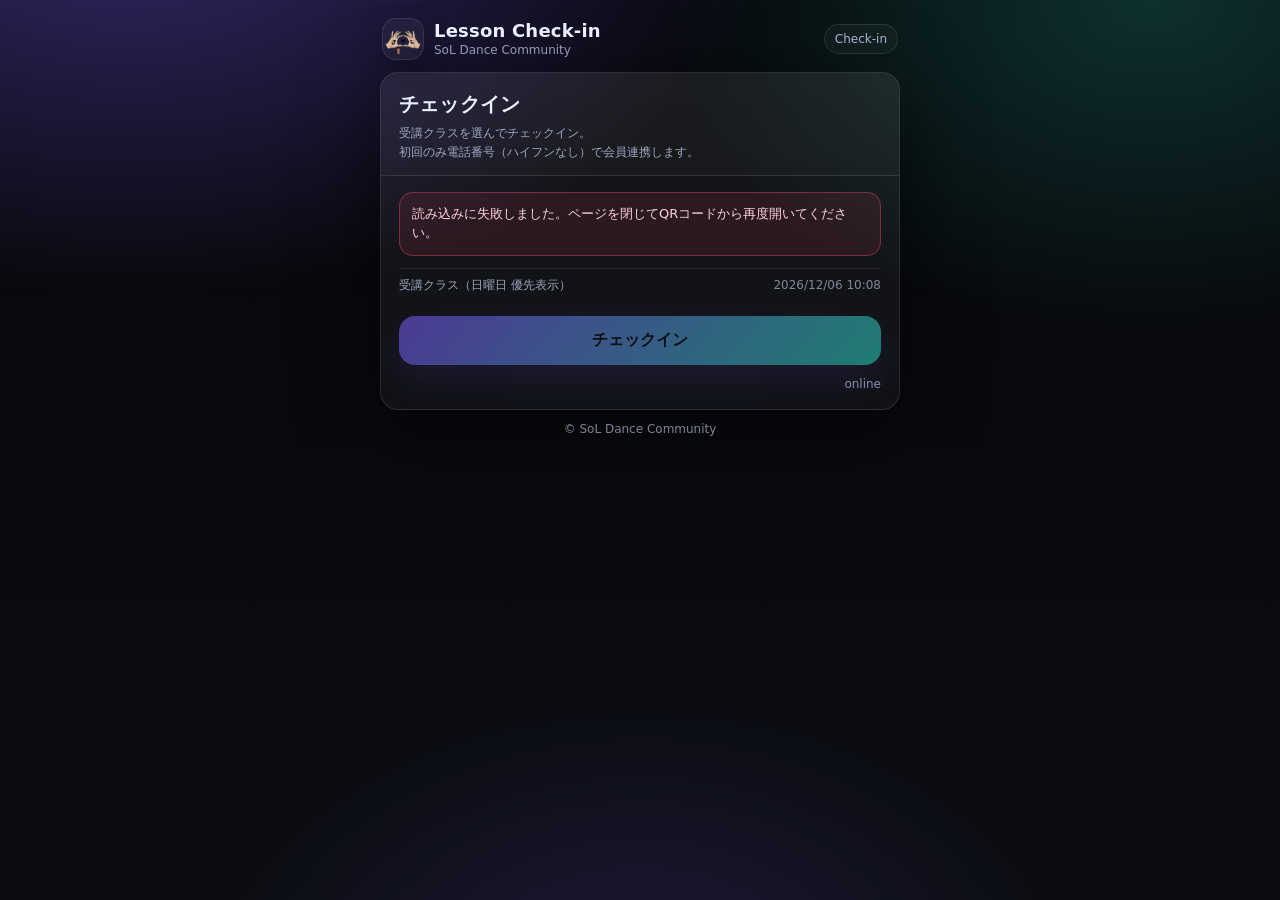
==== index.html @ 34ddc62e "Update index.html" ====
<!DOCTYPE html>
<html lang="ja">
<head>
  <meta charset="utf-8" />
  <meta name="viewport" content="width=device-width,initial-scale=1,viewport-fit=cover" />
  <title>SoL 受講手続き</title>
  <script src="https://static.line-scdn.net/liff/edge/2/sdk.js"></script>

  <style>
    :root{
      --bg0:#06070a; --bg1:#0b0d12;
      --card: rgba(255,255,255,.06); --card2: rgba(255,255,255,.035);
      --line: rgba(255,255,255,.10);
      --text:#eaf0ff; --muted:#a9b4d0;
      --accent:#7c5cff; --accent2:#2dd4bf;
      --danger:#ff4d6d; --ok:#22c55e;
      --radius: 18px; --shadow: 0 24px 80px rgba(0,0,0,.55);
    }
    *{ box-sizing:border-box; }
    body{
      margin:0; min-height:100vh; color:var(--text);
      font-family: system-ui, -apple-system, "Segoe UI", Roboto, "Helvetica Neue", Arial;
      background:
        radial-gradient(1200px 700px at 10% -10%, rgba(124,92,255,.38), transparent 55%),
        radial-gradient(900px 600px at 90% 0%, rgba(45,212,191,.20), transparent 55%),
        radial-gradient(700px 500px at 50% 110%, rgba(124,92,255,.16), transparent 60%),
        linear-gradient(180deg, var(--bg0), var(--bg1));
      padding: calc(14px + env(safe-area-inset-top)) 14px calc(22px + env(safe-area-inset-bottom));
      display:flex; justify-content:center; align-items:flex-start;
    }
    .wrap{ width: min(520px, 100%); }

    .brand{ display:flex; align-items:center; justify-content:space-between; gap:12px; margin: 4px 2px 12px; }
    .brandLeft{ display:flex; align-items:center; gap:10px; min-width:0; }
    .logo{
      width:42px; height:42px; border-radius:14px; overflow:hidden; flex:0 0 auto;
      background: rgba(255,255,255,.04);
      border: 1px solid var(--line);
      box-shadow: 0 12px 28px rgba(0,0,0,.25);
      display:flex; align-items:center; justify-content:center;
    }
    .logo img{ width:100%; height:100%; object-fit:cover; display:block; }
    .brandText{ min-width:0; }
    .brandText .title{ margin:0; font-size:18px; font-weight:900; letter-spacing:.2px; line-height:1.15; white-space:nowrap; overflow:hidden; text-overflow:ellipsis; }
    .brandText .subtitle{ margin:2px 0 0; font-size:12px; color:rgba(169,180,208,.85); white-space:nowrap; overflow:hidden; text-overflow:ellipsis; }
    .pill{ font-size:12px; color:var(--muted); border:1px solid var(--line); padding:7px 10px; border-radius:999px; background: rgba(255,255,255,.03); }

    .card{ background: linear-gradient(180deg, var(--card), var(--card2)); border:1px solid var(--line); border-radius:var(--radius); box-shadow:var(--shadow); overflow:hidden; }
    .cardHeader{ padding:18px 18px 14px; border-bottom:1px solid var(--line); background: rgba(255,255,255,.02); }
    .cardHeader h2{ margin:0 0 6px; font-size:20px; font-weight:900; letter-spacing:.2px; }
    .cardHeader p{ margin:0; font-size:12px; color:rgba(169,180,208,.92); line-height:1.55; }
    .content{ padding:16px 18px 18px; }

    .banner{
      display:none; border: 1px solid var(--line); background: rgba(255,255,255,.03);
      padding: 12px 12px; border-radius: 14px; margin-bottom: 12px;
      font-size: 13px; line-height: 1.45;
    }
    .banner.show{ display:block; }
    .banner.danger{ border-color: rgba(255,77,109,.38); background: rgba(255,77,109,.10); color:#ffd3dc; }
    .banner.info{ border-color: rgba(169,180,208,.26); background: rgba(169,180,208,.08); color: rgba(234,240,255,.92); }

    .hintBanner{
      display:none; margin-bottom:12px; border:1px solid rgba(255,255,255,.14);
      background: rgba(255,255,255,.04); padding:10px 12px; border-radius:14px;
      font-size:12px; color:rgba(169,180,208,.95); line-height:1.5;
    }
    .hintBanner.show{ display:block; }

    label{ display:block; font-size:12px; color:rgba(169,180,208,.95); margin: 10px 2px 6px; }

    .grid{ display:grid; grid-template-columns: 1fr; gap:10px; margin-top:8px; }
    @media (min-width: 420px){ .grid{ grid-template-columns: 1fr 1fr; } }

    /* ★ 対象会員表示 */
    .memberTarget{
      display:flex; align-items:center; flex-wrap:wrap; gap:8px;
      padding:10px 12px;
      border:1px solid rgba(255,255,255,.08);
      border-radius:12px;
      background:rgba(255,255,255,.03);
      margin-bottom:12px;
    }
    .memberTargetLabel{
      font-size:11px; color:var(--muted); white-space:nowrap;
    }
    .memberTargetName{
      font-size:14px; font-weight:700; flex:1; min-width:0;
      white-space:nowrap; overflow:hidden; text-overflow:ellipsis;
    }
    .memberTargetId{
      font-size:10px; color:var(--muted); width:100%; margin-top:-4px;
      padding-left: 4px; letter-spacing:.02em;
    }
    .switchMemberBtn{
      -webkit-appearance:none; appearance:none;
      border:1px solid rgba(255,255,255,.18);
      border-radius:20px;
      background:rgba(255,255,255,.05);
      color:var(--muted);
      font-size:12px; padding:6px 14px;
      cursor:pointer; white-space:nowrap;
      transition: background .2s, color .2s;
    }
    .switchMemberBtn:active{ background:rgba(255,255,255,.12); color:var(--text); }

    .lookupMemberBtn{
      width:100%; margin-top:10px;
      -webkit-appearance:none; appearance:none;
      border:1px solid rgba(124,92,255,.55);
      border-radius:14px;
      background:rgba(124,92,255,.12);
      color:var(--text);
      font-size:14px; font-weight:700;
      padding:12px;
      cursor:pointer;
      transition: background .15s, border-color .15s;
    }
    .lookupMemberBtn:active{ background:rgba(124,92,255,.25); }
    .lookupMemberBtn:disabled{ opacity:.5; cursor:not-allowed; }

    .sectionTag{
      margin-top: 12px;
      padding-top: 8px;
      border-top: 1px solid rgba(255,255,255,.08);
      display:flex;
      align-items:center;
      justify-content:space-between;
      gap: 10px;
    }
    .sectionTag .left{
      font-size: 12px;
      color: rgba(169,180,208,.92);
    }
    .sectionTag .right{
      font-size: 12px;
      color: rgba(169,180,208,.72);
    }

    .classCard{
      border:1px solid var(--line);
      background: rgba(255,255,255,.03);
      border-radius:16px;
      padding:12px;
      display:flex; align-items:center; justify-content:space-between; gap:10px;
      cursor:pointer; user-select:none;
      transition: transform .08s ease, border-color .15s ease, background .15s ease, opacity .15s ease;
      position: relative;
      overflow: hidden;
    }
    .classCard:active{ transform: translateY(1px); }
    .className{ font-size:15px; font-weight:800; letter-spacing:.1px; line-height:1.2; }
    .classMeta{ font-size:12px; color:rgba(169,180,208,.85); margin-top:2px; }

    .rightWrap{
      display:flex;
      align-items:center;
      gap:8px;
      flex:0 0 auto;
      min-width: fit-content;
    }

    .dot{
      width:10px; height:10px; border-radius:999px;
      border:1px solid rgba(255,255,255,.22); background: rgba(255,255,255,.06);
      flex:0 0 auto;
    }

    .classCard.selected{
      border-color: rgba(124,92,255,.55);
      background: linear-gradient(135deg, rgba(124,92,255,.22), rgba(45,212,191,.12));
      box-shadow: 0 12px 30px rgba(124,92,255,.10);
    }
    .classCard.selected .dot{ background: linear-gradient(135deg, var(--accent), var(--accent2)); border-color: rgba(255,255,255,.22); }

    .classCard.today{
      border-color: rgba(45,212,191,.55);
      background: linear-gradient(135deg, rgba(45,212,191,.14), rgba(124,92,255,.12));
      box-shadow: 0 14px 36px rgba(45,212,191,.12);
    }
    .classCard.today::before{
      content:"";
      position:absolute; inset:-1px;
      background: linear-gradient(135deg, rgba(45,212,191,.55), rgba(124,92,255,.55));
      opacity:.22;
      pointer-events:none;
      border-radius:16px;
      mask:
        linear-gradient(#000 0 0) content-box,
        linear-gradient(#000 0 0);
      -webkit-mask:
        linear-gradient(#000 0 0) content-box,
        linear-gradient(#000 0 0);
      padding:1px;
      -webkit-mask-composite: xor;
      mask-composite: exclude;
    }
    .classCard.today .dot{
      background: rgba(45,212,191,.22);
      border-color: rgba(45,212,191,.38);
    }

    .todayBadge{
      font-size:11px;
      font-weight:900;
      padding:5px 8px;
      border-radius:999px;
      color:#0b0d12;
      background: linear-gradient(135deg, var(--accent2), var(--accent));
      box-shadow: 0 10px 24px rgba(124,92,255,.14);
      line-height: 1;
      white-space: nowrap;
    }

    .doneBadge{
      font-size:11px;
      font-weight:900;
      padding:5px 8px;
      border-radius:999px;
      color:#0b0d12;
      background: rgba(34,197,94,.95);
      box-shadow: 0 10px 24px rgba(34,197,94,.16);
      line-height: 1;
      white-space: nowrap;
    }

    .doubleClassBadge{
      font-size:11px;
      font-weight:900;
      padding:5px 8px;
      border-radius:999px;
      color:#fff;
      background: linear-gradient(135deg, #f97316, #ef4444);
      box-shadow: 0 10px 24px rgba(249,115,22,.25);
      line-height: 1;
      white-space: nowrap;
    }

    .classCard.done{
      opacity: .55;
      cursor: not-allowed;
      transform: none !important;
      border-color: rgba(34,197,94,.30);
      background: rgba(255,255,255,.02);
      box-shadow: none;
    }
    .classCard.done::before{ display:none; }
    .classCard.done .dot{
      background: rgba(34,197,94,.20);
      border-color: rgba(34,197,94,.30);
    }

    .field{
      background: rgba(255,255,255,.03);
      border:1px solid var(--line);
      border-radius:14px;
      padding:12px;
      display:flex; align-items:center; gap:10px;
      margin-top:8px;
    }
    .field input{
      width:100%; border:0; outline:none; background:transparent;
      color:var(--text); font-size:16px;
    }
    .field input::placeholder{ color: rgba(169,180,208,.65); }
    .hint{ font-size:12px; color:rgba(169,180,208,.80); margin-top:6px; }

    /* ===== 電話番号入力欄の強化（インライン） ===== */
    .phoneWrap{
      margin-top: 16px !important;
      padding: 14px;
      border: 1.5px solid rgba(124,92,255,.55);
      border-radius: 16px;
      background: linear-gradient(180deg, rgba(124,92,255,.10), rgba(124,92,255,.03));
      box-shadow: 0 10px 32px rgba(124,92,255,.12);
      position: relative;
    }
    .phoneWrap.attention{
      animation: phonePulse 1.6s ease-in-out 0s 3;
    }
    @keyframes phonePulse{
      0%,100%{ box-shadow: 0 10px 32px rgba(124,92,255,.12); border-color: rgba(124,92,255,.55); }
      50%{ box-shadow: 0 14px 44px rgba(124,92,255,.40); border-color: rgba(124,92,255,.95); }
    }
    .phoneWrapHeader{
      display:flex; align-items:center; gap:10px; margin-bottom: 4px;
    }
    .phoneWrapIcon{
      width: 32px; height: 32px; border-radius: 10px;
      background: linear-gradient(135deg, var(--accent), var(--accent2));
      display: flex; align-items: center; justify-content: center;
      flex: 0 0 auto;
      box-shadow: 0 6px 18px rgba(124,92,255,.32);
    }
    .phoneWrapIcon svg{ width: 18px; height: 18px; color: #0b0d12; }
    .phoneWrapLabelGroup{
      display: flex; align-items: center; gap: 8px; flex-wrap: wrap;
      flex: 1; min-width: 0;
    }
    .phoneWrap .phoneWrapLabel{
      margin: 0;
      font-size: 15px;
      font-weight: 800;
      color: var(--text);
      letter-spacing: .2px;
    }
    .phoneWrapBadge{
      font-size: 10px; font-weight: 900;
      padding: 3px 8px; border-radius: 999px;
      background: linear-gradient(135deg, #ff4d6d, #ff7a8a);
      color: #fff;
      letter-spacing: .05em;
      box-shadow: 0 4px 12px rgba(255,77,109,.35);
    }
    .phoneWrap .field{
      background: rgba(255,255,255,.06);
      border: 1.5px solid rgba(124,92,255,.45);
      border-radius: 12px;
      padding: 14px 14px;
      margin-top: 10px;
    }
    .phoneWrap .field:focus-within{
      border-color: var(--accent);
      box-shadow: 0 0 0 4px rgba(124,92,255,.18);
    }
    .phoneWrap .field input{
      font-size: 18px;
      font-weight: 600;
      letter-spacing: .04em;
    }
    .phoneWrap .hint{
      margin-top: 8px;
      font-size: 12px;
      color: rgba(234,240,255,.78);
    }

    /* ===== 電話番号入力モーダル ===== */
    #phoneModal .modalCard{
      max-width: 440px;
      padding: 22px 20px 20px;
    }
    .phoneModalIcon{
      width: 56px; height: 56px;
      margin: 0 auto 14px;
      border-radius: 18px;
      background: linear-gradient(135deg, var(--accent), var(--accent2));
      display: flex; align-items: center; justify-content: center;
      box-shadow: 0 14px 36px rgba(124,92,255,.32);
    }
    .phoneModalIcon svg{ width: 28px; height: 28px; color: #0b0d12; }
    .phoneModalTitle{
      text-align: center;
      font-size: 18px;
      font-weight: 900;
      margin-bottom: 8px;
    }
    .phoneModalText{
      text-align: center;
      font-size: 14px;
      color: rgba(234,240,255,.92);
      line-height: 1.6;
      margin-bottom: 16px;
    }
    .phoneModalField{
      background: rgba(255,255,255,.05);
      border: 2px solid rgba(124,92,255,.55);
      border-radius: 14px;
      padding: 16px 14px;
      margin-bottom: 8px;
      transition: border-color .15s, box-shadow .15s;
    }
    .phoneModalField:focus-within{
      border-color: var(--accent);
      box-shadow: 0 0 0 5px rgba(124,92,255,.20);
    }
    .phoneModalField.error{
      border-color: var(--danger);
      box-shadow: 0 0 0 5px rgba(255,77,109,.22);
      animation: phoneShake .35s ease-in-out;
    }
    @keyframes phoneShake{
      0%,100%{ transform: translateX(0); }
      25%{ transform: translateX(-6px); }
      75%{ transform: translateX(6px); }
    }
    .phoneModalField input{
      width: 100%;
      border: 0; outline: none; background: transparent;
      color: var(--text);
      font-size: 20px;
      font-weight: 700;
      letter-spacing: .06em;
      text-align: center;
    }
    .phoneModalField input::placeholder{
      color: rgba(169,180,208,.5);
      font-weight: 400;
      letter-spacing: .04em;
    }
    .phoneModalHint{
      text-align: center;
      font-size: 12px;
      color: rgba(169,180,208,.85);
      margin-bottom: 16px;
      line-height: 1.5;
    }
    .phoneModalErrorText{
      display: none;
      text-align: center;
      font-size: 12px;
      font-weight: 700;
      color: #ffd3dc;
      margin: -4px 0 12px;
    }
    .phoneModalErrorText.show{ display: block; }
    .phoneModalActions{
      display: grid;
      grid-template-columns: 1fr 1.4fr;
      gap: 10px;
    }
    .phoneModalCancel{
      background: rgba(255,255,255,.06) !important;
      color: var(--text) !important;
      border: 1px solid var(--line) !important;
      font-weight: 700 !important;
    }
    .phoneModalOk{
      /* 既存 .modalBtn のグラデーションを使用 */
    }

    .btn{
      width:100%; margin-top:14px; border:0; border-radius:16px; padding:14px;
      font-size:16px; font-weight:900; color:#0b0d12; cursor:pointer;
      background: linear-gradient(135deg, var(--accent), var(--accent2));
      box-shadow: 0 14px 40px rgba(124,92,255,.22);
      transition: transform .08s ease, opacity .15s ease;
    }
    .btn:active{ transform: translateY(1px); }
    .btn:disabled{ opacity:.55; cursor:not-allowed; }

    .metaRow{ display:flex; gap:10px; align-items:center; justify-content:space-between; margin-top:12px; }
    .mini{ font-size:12px; color:rgba(169,180,208,.78); max-width:70%; white-space:nowrap; overflow:hidden; text-overflow:ellipsis; }

    .miniLoad{
      display:flex; align-items:center; gap:8px;
      font-size:12px; color:rgba(169,180,208,.85);
      margin: 10px 2px 0;
    }
    .miniSpin{
      width:14px; height:14px; border-radius:50%;
      border:2px solid rgba(255,255,255,.18);
      border-top-color: rgba(255,255,255,.8);
      animation: spin .85s linear infinite;
    }
    @keyframes spin{ to{ transform: rotate(360deg); } }

    .successView{ display:none; text-align:center; padding: 18px 18px 20px; }
    .successView.show{ display:block; }
    .check{
      width:58px; height:58px; margin:4px auto 10px; border-radius:18px;
      background: rgba(34,197,94,.14); border:1px solid rgba(34,197,94,.25);
      display:flex; align-items:center; justify-content:center;
      color:#b9ffd4; font-size:30px; font-weight:900;
    }
    .successView h3{ margin:6px 0 6px; font-size:18px; letter-spacing:.2px; font-weight:900; }
    .successView p{ margin:0; color:rgba(169,180,208,.92); font-size:13px; line-height:1.55; }
    .countdown{ margin-top:10px; font-size:12px; color:rgba(169,180,208,.85); }

    .footer{ text-align:center; margin-top:12px; font-size:12px; color:rgba(169,180,208,.72); }

@media (prefers-reduced-motion: reduce){
  *{ animation: none !important; transition: none !important; scroll-behavior: auto !important; }
}

.wrap{
  animation: pageIn .28s ease-out both;
}
@keyframes pageIn{
  from{ opacity:0; transform: translateY(8px); }
  to{ opacity:1; transform: translateY(0); }
}

.classCard{
  will-change: transform;
}
.classCard:active{
  transform: translateY(1px) scale(.995);
}

.classCard.today .todayBadge{
  animation: pulseSoft 1.8s ease-in-out infinite;
  transform-origin: 30% 50%;
}
@keyframes pulseSoft{
  0%,100%{ transform: translateZ(0) scale(1); filter: saturate(1); }
  50%{ transform: translateZ(0) scale(1.04); filter: saturate(1.15); }
}

.classCard.selected{
  animation: selectFade .16s ease-out;
}
@keyframes selectFade{
  from{ opacity:.86; }
  to{ opacity:1; }
}

.banner.show{
  animation: bannerIn .18s ease-out both;
}
@keyframes bannerIn{
  from{ opacity:0; transform: translateY(-6px); }
  to{ opacity:1; transform: translateY(0); }
}

.successView.show .check{
  animation: checkIn .22s ease-out both;
}
@keyframes checkIn{
  from{ opacity:0; transform: scale(.92); }
  to{ opacity:1; transform: scale(1); }
}

/* ===== selected を最優先で見せる（todayより勝たせる） ===== */
.classCard.selected{
  border-color: rgba(124,92,255,.78);
  box-shadow: 0 16px 44px rgba(124,92,255,.18);
  transform: translateY(-1px)scale(1.01);
}
.classCard.selected .dot{
  background: linear-gradient(135deg, var(--accent), var(--accent2)) !important;
  border-color: rgba(255,255,255,.35) !important;
  box-shadow:
    0 0 0 4px rgba(124,92,255,.18),
    0 10px 26px rgba(124,92,255,.22);
}
.classCard.today.selected{
  border-color: rgba(45,212,191,.78);
  box-shadow: 0 18px 50px rgba(45,212,191,.14);
}
.classCard.today.selected .dot{
  box-shadow:
    0 0 0 4px rgba(45,212,191,.16),
    0 10px 26px rgba(45,212,191,.20);
}
.classCard.done.selected{
  transform: none;
  box-shadow: none;
}
.classCard.done.selected .dot{
  background: rgba(34,197,94,.20) !important;
  border-color: rgba(34,197,94,.30) !important;
  box-shadow: none;
}

/* ===== Dev Reset (開発用) ===== */
.devReset{
  margin: 10px auto 0;
  display:block;
  width: 100%;
  max-width: 520px;
  border: 1px solid rgba(255,255,255,.14);
  background: rgba(255,255,255,.03);
  color: rgba(234,240,255,.88);
  padding: 10px 12px;
  border-radius: 14px;
  font-size: 12px;
  font-weight: 800;
  cursor: pointer;
}
.devReset:active{ transform: translateY(1px); }

/* ===== modal (lightweight) ===== */
.modal{
  position: fixed;
  inset: 0;
  display:none;
  align-items:center;
  justify-content:center;
  padding: 18px;
  background: rgba(0,0,0,.55);
  backdrop-filter: blur(6px);
  z-index: 9999;
}
.modal.show{ display:flex; }

.modalCard{
  width: min(520px, 100%);
  border-radius: 18px;
  border:1px solid rgba(255,255,255,.12);
  background: linear-gradient(180deg, rgba(255,255,255,.08), rgba(255,255,255,.04));
  box-shadow: 0 24px 80px rgba(0,0,0,.55);
  padding: 16px;
}
.modalTitle{
  font-size: 16px;
  font-weight: 900;
  margin-bottom: 8px;
}
.modalText{
  font-size: 13px;
  color: rgba(234,240,255,.92);
  line-height: 1.6;
  margin-bottom: 12px;
  white-space: pre-wrap;
}
.modalBtn{
  width: 100%;
  border: 0;
  border-radius: 14px;
  padding: 12px 14px;
  font-size: 15px;
  font-weight: 900;
  color: #0b0d12;
  cursor: pointer;
  background: linear-gradient(135deg, var(--accent), var(--accent2));
}

/* ★ クラス選択確認モーダル */
.classConfirmTitle{
  font-size: 22px;
  font-weight: 900;
  line-height: 1.35;
  text-align: center;
  margin-bottom: 10px;
}
.classConfirmName{
  font-size: 26px;
  font-weight: 900;
  text-align: center;
  line-height: 1.3;
  background: linear-gradient(135deg, var(--accent), var(--accent2));
  -webkit-background-clip: text;
  background-clip: text;
  -webkit-text-fill-color: transparent;
  margin-bottom: 6px;
}
.classConfirmMeta{
  font-size: 13px;
  color: rgba(234,240,255,.82);
  text-align: center;
  min-height: 18px;
  margin-bottom: 2px;
}
.modalBtnNo{
  background: rgba(255,255,255,.10) !important;
  color: #eaf0ff !important;
  border: 1px solid rgba(255,255,255,.20) !important;
}
/* ★ 確認モーダルだけ背景を不透明にして読みやすく（他モーダルには影響なし） */
#classConfirmModal{
  background: rgba(0,0,0,.72);
  backdrop-filter: blur(10px);
  -webkit-backdrop-filter: blur(10px);
}
#classConfirmModal .modalCard{
  background: linear-gradient(180deg, #141821, #0d1016);
  border: 1px solid rgba(255,255,255,.16);
  box-shadow: 0 24px 80px rgba(0,0,0,.7);
}
  
    /* ★★ SoLローディングオーバーレイ */
    .solOverlay{
      position: fixed; inset: 0; z-index: 9999;
      display: flex; flex-direction: column;
      align-items: center; justify-content: center; gap: 20px;
      background: rgba(6,7,10,0.82);
      backdrop-filter: blur(8px); -webkit-backdrop-filter: blur(8px);
      opacity: 0; pointer-events: none;
      transition: opacity 0.2s ease;
    }
    .solOverlay.active{ opacity: 1; pointer-events: all; }
    .solOverlay-logo{
      font-family: system-ui,-apple-system,"Hiragino Sans","Noto Sans JP",sans-serif;
      font-size: 38px; font-weight: 900; letter-spacing: .08em;
      background: linear-gradient(135deg,#a78bfa 0%,#2dd4bf 100%);
      -webkit-background-clip: text; -webkit-text-fill-color: transparent;
      background-clip: text;
    }
    .solOverlay-spinner{ position:relative; width:52px; height:52px; }
    .solOverlay-ring{
      position:absolute; inset:0; border-radius:50%;
      border:3px solid transparent;
      animation: solSpin 1.2s cubic-bezier(0.4,0,0.2,1) infinite;
    }
    .solOverlay-ring:nth-child(1){ border-top-color:#7c5cff; animation-delay:0s; }
    .solOverlay-ring:nth-child(2){ border-right-color:#2dd4bf; animation-delay:-0.4s; inset:6px; }
    .solOverlay-ring:nth-child(3){ border-bottom-color:rgba(124,92,255,0.4); animation-delay:-0.8s; inset:12px; }
    @keyframes solSpin{ to{ transform:rotate(360deg); } }
    .solOverlay-label{
      font-size:13px; color:rgba(255,255,255,0.55); letter-spacing:.1em;
      animation: solPulse 1.6s ease-in-out infinite;
    }
    @keyframes solPulse{ 0%,100%{opacity:0.4} 50%{opacity:1} }
  </style>
</head>

<body>

    <div id="solOverlay" class="solOverlay" aria-live="polite">
      <div class="solOverlay-logo">SoL</div>
      <div class="solOverlay-spinner">
        <div class="solOverlay-ring"></div>
        <div class="solOverlay-ring"></div>
        <div class="solOverlay-ring"></div>
      </div>
      <div class="solOverlay-label">読み込み中</div>
    </div>

  <div class="wrap">
    <div class="brand">
      <div class="brandLeft">
        <div class="logo"><img src="./logo.png" alt="SoL logo" /></div>
        <div class="brandText">
          <p class="title">Lesson Check-in</p>
          <p class="subtitle">SoL Dance Community</p>
        </div>
      </div>
      <div class="pill">Check-in</div>
    </div>

    <div class="card">
      <div class="cardHeader">
        <h2>チェックイン</h2>
        <p>受講クラスを選んでチェックイン。<br>初回のみ電話番号（ハイフンなし）で会員連携します。</p>
      </div>

      <div class="content">
        <div id="externalHint" class="hintBanner">
          外部ブラウザから開かれています。LINEアプリ内で開くとスムーズにチェックインできます。
        </div>

        <div id="banner" class="banner"></div>

        <div id="miniLoading" class="miniLoad" style="display:none;">
          <div class="miniSpin"></div>
          <div id="miniLoadingText">同期中…</div>
        </div>

        <div id="formBox" style="display:none;">

          <!-- ★ 対象会員表示 -->
          <div id="memberTargetRow" class="memberTarget" style="display:none;">
            <div class="memberTargetLabel">対象</div>
            <div id="memberTargetName" class="memberTargetName">—</div>
            <div id="memberTargetId" class="memberTargetId" style="display:none;"></div>
            <button id="switchMemberBtn" class="switchMemberBtn" onclick="switchMember()" style="display:none;">別の会員としてチェックイン</button>
          </div>

          <div class="sectionTag">
            <div class="left" id="todayLabel">受講クラス（タップで選択）</div>
            <div class="right" id="todayJst"></div>
          </div>

          <div id="classGrid" class="grid"></div>

          <div id="phoneWrap" class="phoneWrap" style="display:none; margin-top: 14px;">
            <div class="phoneWrapHeader">
              <div class="phoneWrapIcon" aria-hidden="true">
                <svg viewBox="0 0 24 24" fill="none" stroke="currentColor" stroke-width="2.4" stroke-linecap="round" stroke-linejoin="round">
                  <path d="M22 16.92v3a2 2 0 0 1-2.18 2 19.79 19.79 0 0 1-8.63-3.07 19.5 19.5 0 0 1-6-6 19.79 19.79 0 0 1-3.07-8.67A2 2 0 0 1 4.11 2h3a2 2 0 0 1 2 1.72 12.84 12.84 0 0 0 .7 2.81 2 2 0 0 1-.45 2.11L8.09 9.91a16 16 0 0 0 6 6l1.27-1.27a2 2 0 0 1 2.11-.45 12.84 12.84 0 0 0 2.81.7A2 2 0 0 1 22 16.92z"/>
                </svg>
              </div>
              <div class="phoneWrapLabelGroup">
                <label id="phoneLabel" class="phoneWrapLabel" for="phoneInput">電話番号（ハイフンなし）</label>
                <span class="phoneWrapBadge" id="phoneWrapBadge">初回必須</span>
              </div>
            </div>
            <div class="field">
              <input id="phoneInput" type="tel" inputmode="numeric" placeholder="090xxxxxxxx"
                     autocomplete="off" autocorrect="off" autocapitalize="off" />
            </div>
            <div class="hint">会員登録時の「緊急連絡先」と一致する番号を入力してください。</div>
            <!-- ★ 別会員モード時のみ表示する会員確認ボタン -->
            <button id="lookupMemberBtn" class="lookupMemberBtn" onclick="lookupMember_()" style="display:none;">
              この番号で会員を確認する
            </button>
          </div>

          <button id="checkinBtn" class="btn" onclick="checkin()" disabled>チェックイン</button>

          <div class="metaRow">
            <div class="mini" id="subInfo"></div>
            <div class="mini" id="netInfo"></div>
          </div>
        </div>

        <!-- Unpaid / Pending modal -->
        <div id="payModal" class="modal">
          <div class="modalCard">
            <div class="modalTitle" id="payModalTitle">お支払いの確認</div>
            <div class="modalText" id="payModalText"></div>
            <button class="modalBtn" id="payModalOk">OK</button>
          </div>
        </div>
        <!-- Link confirm/select modal -->
        <div id="linkModal" class="modal">
          <div class="modalCard">
            <div class="modalTitle" id="linkModalTitle">会員確認</div>
            <div class="modalText" id="linkModalText"></div>
        
            <div id="linkModalList" style="display:none; margin-top:10px;"></div>
        
            <div style="display:flex; gap:10px; margin-top:14px;">
              <button class="modalBtn" id="linkModalCancel">戻る</button>
              <button class="modalBtn" id="linkModalOk">OK</button>
            </div>
          </div>
        </div>

        <!-- ★ クラス選択確認モーダル -->
        <div id="classConfirmModal" class="modal">
          <div class="modalCard">
            <div class="classConfirmTitle">このクラスの受講で<br>あってますか？</div>
            <div id="classConfirmName" class="classConfirmName"></div>
            <div id="classConfirmMeta" class="classConfirmMeta"></div>
            <div style="display:flex; gap:10px; margin-top:16px;">
              <button class="modalBtn modalBtnNo" id="classConfirmNo" type="button">いいえ</button>
              <button class="modalBtn" id="classConfirmYes" type="button">はい</button>
            </div>
          </div>
        </div>

        <!-- ★ 電話番号入力モーダル（need_phone・FORCE_PHONE未入力時に開く） -->
        <div id="phoneModal" class="modal" role="dialog" aria-modal="true" aria-labelledby="phoneModalTitle">
          <div class="modalCard">
            <div class="phoneModalIcon" aria-hidden="true">
              <svg viewBox="0 0 24 24" fill="none" stroke="currentColor" stroke-width="2.4" stroke-linecap="round" stroke-linejoin="round">
                <path d="M22 16.92v3a2 2 0 0 1-2.18 2 19.79 19.79 0 0 1-8.63-3.07 19.5 19.5 0 0 1-6-6 19.79 19.79 0 0 1-3.07-8.67A2 2 0 0 1 4.11 2h3a2 2 0 0 1 2 1.72 12.84 12.84 0 0 0 .7 2.81 2 2 0 0 1-.45 2.11L8.09 9.91a16 16 0 0 0 6 6l1.27-1.27a2 2 0 0 1 2.11-.45 12.84 12.84 0 0 0 2.81.7A2 2 0 0 1 22 16.92z"/>
              </svg>
            </div>
            <div class="phoneModalTitle" id="phoneModalTitle">初回登録：電話番号</div>
            <div class="phoneModalText" id="phoneModalText">
              初めてのチェックインです。<br>
              会員登録時の電話番号（ハイフンなし）を入力してください。
            </div>
            <div class="phoneModalField" id="phoneModalField">
              <input id="phoneModalInput" type="tel" inputmode="numeric"
                     placeholder="090xxxxxxxx"
                     autocomplete="off" autocorrect="off" autocapitalize="off" />
            </div>
            <div class="phoneModalErrorText" id="phoneModalErrorText"></div>
            <div class="phoneModalHint">緊急連絡先と同じ番号でないと会員特定できません。</div>
            <div class="phoneModalActions">
              <button class="modalBtn phoneModalCancel" id="phoneModalCancel" type="button">キャンセル</button>
              <button class="modalBtn phoneModalOk" id="phoneModalOk" type="button">この番号で確認する</button>
            </div>
          </div>
        </div>

        <div id="successView" class="successView">
          <div class="check">✓</div>
          <h3>チェックイン完了</h3>
          <p id="successMsg">スタンプを付与します…</p>
          <div class="countdown" id="countdown"></div>
        </div>
      </div>
    </div>

    <div class="footer">
      © SoL Dance Community
      <!-- 開発用：長押しで表示 -->
      <button id="devResetBtn" class="devReset" style="display:none;" type="button">
        今日の「済」をリセット（開発用）
      </button>
    </div>

  </div>

<script>

  function showOverlay(){ var e=document.getElementById('solOverlay'); if(e) e.classList.add('active'); }
  function hideOverlay(){ var e=document.getElementById('solOverlay'); if(e) e.classList.remove('active'); }
 

/**
 * =====================================================
 * DEBUG RESET SWITCH
 * - ?reset=1  : storage全消し → force_phone=1 を付与してリロード
 * - ?force_phone=1 : 電話番号入力UIを強制表示し、未入力送信を禁止
 * =====================================================
 */
(function () {
  try {
    const params = new URLSearchParams(window.location.search);
    if (params.get('reset') === '1') {
      console.warn('[DEBUG] reset=1 detected. Clearing storage and enabling force_phone...');

      try { localStorage.clear(); } catch (e) {}
      try { sessionStorage.clear(); } catch (e) {}

      params.delete('reset');
      params.set('force_phone', '1');

      const cleanUrl =
        window.location.pathname +
        (params.toString() ? '?' + params.toString() : '') +
        window.location.hash;

      setTimeout(() => window.location.replace(cleanUrl), 100);
      return;
    }
  } catch (e) {
    console.error('[DEBUG RESET ERROR]', e);
  }
})();

  /* ====== 設定（必ず差し替え） ====== */
  const LIFF_ID   = "2008938862-AlepUDEH";
  const API_URL   = "https://script.google.com/macros/s/AKfycby5I_79Y4b44ldbpM5tUBHtTF1hIOx9e0q1LMnA7K_bPzZ-VeYuDWkLo1nh4eQ82cNs/exec";
  const API_TOKEN = "sol_checkin_2026_144025036146";
  const STAMP_URL        = "https://liff.line.me/1654883656-XqwKRkd4/?searchId=849rmjko&shopcardProgramId=01HG80PGE6KDYNYF61RB36SHHD&printablePointId=9cN1kUjyRBqOiexb4KelOfpruP63PRucZ7_BistMav0";
  const STAMP_URL_DOUBLE = "https://liff.line.me/1654883656-XqwKRkd4/?searchId=849rmjko&shopcardProgramId=01HG80PGE6KDYNYF61RB36SHHD&printablePointId=MumAot2UNX-01-BC-eTc5xEADlegdTiMD-INoMt-ExU";
  /* =================================== */

  // ★ 追加：force_phone 判定
  const QS = new URLSearchParams(window.location.search);
  const FORCE_PHONE = (QS.get('force_phone') === '1');

  const REDIRECT_DELAY_MS = 2500;
  const JSONP_TIMEOUT_MS  = 22000;  // ★ 16s→22s：GAS最悪処理時間(14s)に対する余裕を確保

  const CLASSES_CACHE_KEY = "sol_classes_cache_v1";
  const CLASSES_CACHE_TTL_MS = 10 * 60 * 1000;

  /* ===== 本日チェックイン済み（端末側） ===== */
  const DONE_CACHE_PREFIX = "sol_checkin_done_"; // + YYYYMMDD

  let LINE_USER_ID = "";
  let LINE_DISPLAY_NAME = "";
  let SELECTED_CLASS = null;
  let TODAY_WD = "";
  let PENDING_ROW_INDEX = 0;
  let PENDING_CONFIRM = false;
  let SWITCH_MEMBER_ID = ""; // ★ 別会員モード：確定したB側member_id
  let MY_MEMBER_ID = "";      // ★ 自分自身のB側member_id（api=meで取得・常時チェックインに使用）

  const $ = (id) => document.getElementById(id);

  function showPayModal(title, text, onOk){
    $("payModalTitle").textContent = title || "お支払いの確認";
    $("payModalText").textContent = text || "";
    $("payModal").classList.add("show");

    const btn = $("payModalOk");
    btn.onclick = () => {
      $("payModal").classList.remove("show");
      if (typeof onOk === "function") onOk();
    };
  }

  function showLinkModal(){ $("linkModal").classList.add("show"); }
  function hideLinkModal(){ $("linkModal").classList.remove("show"); }

  // ====== ★ 電話番号モーダル制御 ======
  // 用途：need_phone を受け取った時、または FORCE_PHONE で未入力チェックインした時に開く
  // 設計：モーダルとインライン入力欄は値を双方向同期。閉じてもインライン欄に値が残るので見落とし防止
  let PHONE_MODAL_AFTER_OK = "checkin"; // "checkin" | "lookup" | "none"

  function showPhoneModal(opts){
    opts = opts || {};
    PHONE_MODAL_AFTER_OK = opts.afterOk || "checkin";

    // タイトル・説明文の差し替え
    if (opts.title) $("phoneModalTitle").textContent = opts.title;
    else $("phoneModalTitle").textContent = "初回登録：電話番号";

    if (opts.text) $("phoneModalText").innerHTML = opts.text;
    else $("phoneModalText").innerHTML = "初めてのチェックインです。<br>会員登録時の電話番号（ハイフンなし）を入力してください。";

    if (opts.okLabel) $("phoneModalOk").textContent = opts.okLabel;
    else $("phoneModalOk").textContent = "この番号で確認する";

    // インライン欄の現在値をモーダルに同期
    $("phoneModalInput").value = $("phoneInput").value || "";
    hidePhoneModalError_();
    $("phoneModalField").classList.remove("error");

    $("phoneModal").classList.add("show");

    // フォーカス（モーダル表示アニメーション後）
    setTimeout(() => {
      try { $("phoneModalInput").focus(); $("phoneModalInput").select && $("phoneModalInput").select(); } catch(_) {}
    }, 180);
  }

  function hidePhoneModal(){
    $("phoneModal").classList.remove("show");
    $("phoneModalField").classList.remove("error");
    hidePhoneModalError_();
  }

  function showPhoneModalError_(msg){
    const el = $("phoneModalErrorText");
    if (el) {
      el.textContent = msg || "電話番号を確認してください。";
      el.classList.add("show");
    }
    $("phoneModalField").classList.add("error");
  }

  function hidePhoneModalError_(){
    const el = $("phoneModalErrorText");
    if (el) el.classList.remove("show");
  }

  // インライン phoneWrap を強調表示（モーダルキャンセル時など）
  function highlightInlinePhoneWrap_(){
    const w = $("phoneWrap");
    if (!w) return;
    w.style.display = "block";
    w.classList.remove("attention");
    // 再アニメ用に1tick置く
    void w.offsetWidth;
    w.classList.add("attention");
    setTimeout(() => {
      try { w.scrollIntoView({ behavior: "smooth", block: "center" }); } catch(_) {}
      try { $("phoneInput").focus(); } catch(_) {}
    }, 80);
  }
  
  function renderCandidateText(c){
    const name = (c && c.member_name) ? c.member_name : "";
    const type = (c && c.member_type) ? ` / ${c.member_type}` : "";
    return `${name}${type}`.trim() || "会員";
  }
  
  function openLinkConfirm(candidate){
    $("linkModalTitle").textContent = "会員確認";
    $("linkModalText").textContent = `この会員で間違いありませんか？\n${renderCandidateText(candidate)}`;
    $("linkModalList").style.display = "none";
    $("linkModalList").innerHTML = "";
  
    PENDING_ROW_INDEX = Number(candidate && candidate.rowIndex ? candidate.rowIndex : 0);
    PENDING_CONFIRM = true;

    // ★ 対象会員表示を確認候補で更新 & member_id を保存（B側フォールバック防止）
    if (candidate) {
      updateTargetDisplay_(
        String(candidate.member_name || "").trim(),
        String(candidate.member_type || "").trim(),
        String(candidate.member_id || "").trim()  // ★ member_id表示
      );
      if (candidate.member_id) {
        const prev = SWITCH_MEMBER_ID;
        SWITCH_MEMBER_ID = String(candidate.member_id).trim();
        // ★ member_id が変わったらdone状態を新しい会員キーで再評価
        if (prev !== SWITCH_MEMBER_ID) reRenderClassesForCurrentMember_();
      }
    }
  
    showLinkModal();
  }
  
  function openLinkSelect(candidates){
    $("linkModalTitle").textContent = "会員選択";
    $("linkModalText").textContent = "該当する会員を選択してください。";
  
    const box = $("linkModalList");
    box.style.display = "block";
    box.innerHTML = "";
  
    (candidates || []).forEach(c => {
      const btn = document.createElement("button");
      btn.className = "btn";
      btn.style.width = "100%";
      btn.style.marginTop = "8px";
      btn.textContent = renderCandidateText(c);
      btn.onclick = () => openLinkConfirm(c);
      box.appendChild(btn);
    });
  
    PENDING_ROW_INDEX = 0;
    PENDING_CONFIRM = false;
  
    showLinkModal();
  }
  
  // モーダルボタン
  $("linkModalCancel").onclick = () => {
    hideLinkModal();
    PENDING_CONFIRM = false;
    // ★ 別会員モードのキャンセル：SWITCH_MEMBER_IDをリセットしてAの状態に戻す
    if (SWITCH_MEMBER_ID) {
      SWITCH_MEMBER_ID = "";
      PENDING_ROW_INDEX = 0;
      reRenderClassesForCurrentMember_();
      $("switchMemberBtn").style.display = "";
      showBanner("会員選択をキャンセルしました。もう一度「別の会員としてチェックイン」から操作してください。", "info");
    }
  };
  $("linkModalOk").onclick = async () => {
    hideLinkModal();
    if (!PENDING_CONFIRM || !PENDING_ROW_INDEX) return;

    // ★ クラスが選択済みならすぐにチェックイン、未選択なら案内だけ（PENDINGは保持）
    if (SELECTED_CLASS && SELECTED_CLASS.id) {
      await checkin(true);
    } else {
      showBanner("会員を確認しました。クラスを選んで「チェックイン」を押してください。", "info");
    }
  };

  // ====== ★ 電話番号モーダル ボタン制御 ======
  $("phoneModalCancel").onclick = () => {
    hidePhoneModal();
    // モーダルキャンセル後はインライン入力欄を強調表示して入力誘導
    highlightInlinePhoneWrap_();
    showBanner("画面下の電話番号入力欄から入力してください。", "info");
  };

  $("phoneModalOk").onclick = async () => {
    const raw = $("phoneModalInput").value;
    const v = normalizePhone(raw);
    if (!v) {
      showPhoneModalError_("電話番号を入力してください（ハイフンなし）。");
      try { $("phoneModalInput").focus(); } catch(_) {}
      return;
    }
    if (v.length < 10 || v.length > 11) {
      showPhoneModalError_("電話番号の桁数を確認してください（10〜11桁）。");
      try { $("phoneModalInput").focus(); } catch(_) {}
      return;
    }

    // インライン入力欄に同期（以降の既存ロジックがそのまま動く）
    $("phoneInput").value = v;
    $("phoneWrap").style.display = "block";
    hidePhoneModal();

    // モーダルOK後の動作分岐
    if (PHONE_MODAL_AFTER_OK === "lookup") {
      // 別会員モード：会員確認API呼び出し
      try { await lookupMember_(); } catch(_) {}
    } else if (PHONE_MODAL_AFTER_OK === "checkin") {
      // 通常チェックインフロー：再度checkin()でnedd_link_confirmへ進める
      if (SELECTED_CLASS && SELECTED_CLASS.id) {
        await checkin();
      } else {
        showBanner("クラスを選択してください。", "info");
      }
    }
    // "none" の場合は何もしない（インライン欄に値だけセット）
  };

  // Enter キーでモーダル送信
  $("phoneModalInput").addEventListener("keydown", (e) => {
    if (e.key === "Enter") {
      e.preventDefault();
      $("phoneModalOk").click();
    }
  });

  // モーダル背景クリックで閉じる（誤タップ防止のためキャンセル相当扱い）
  $("phoneModal").addEventListener("click", (e) => {
    if (e.target && e.target.id === "phoneModal") {
      $("phoneModalCancel").click();
    }
  });

  // 入力中はエラー表示を消す
  $("phoneModalInput").addEventListener("input", () => {
    hidePhoneModalError_();
    $("phoneModalField").classList.remove("error");
  });


  function showBanner(text, type){
    const el = $("banner");
    el.className = "banner show" + (type ? " " + type : "");
    el.textContent = text;
  }
  function hideBanner(){
    const el = $("banner");
    el.className = "banner";
    el.textContent = "";
  }

  function showMiniLoading(text){
    $("miniLoadingText").textContent = text || "同期中…";
    $("miniLoading").style.display = "flex";
  }
  function hideMiniLoading(){
    $("miniLoading").style.display = "none";
  }

  function jsonp(url){
    return new Promise((resolve, reject) => {
      const cb = "cb_" + Math.random().toString(36).slice(2);
      const script = document.createElement("script");
      const timer = setTimeout(() => {
        cleanup();
        reject(new Error("JSONP timeout"));
      }, JSONP_TIMEOUT_MS);

      function cleanup(){
        clearTimeout(timer);
        window[cb] = function(){}; // no-op（タイムアウト後の遅延レスポンスでReferenceErrorが出るのを防ぐ）
        if (script && script.parentNode) script.parentNode.removeChild(script);
      }

      window[cb] = (data) => { cleanup(); resolve(data); };

      const sep = url.includes("?") ? "&" : "?";
      script.src = url + sep + "callback=" + cb;
      script.onerror = () => { cleanup(); reject(new Error("JSONP load error")); };
      document.body.appendChild(script);
    });
  }
    // ==========================================================
    // ★B案：連携コードを発行して、ユーザー本人に送信（webhookで送信用IDと紐付け）
    //  - GAS側に api=issue_link_code が存在する前提
    //  - 成功すると { status:"success", code:"123456", expires_at:"..." } 等が返る想定
    // ==========================================================
    async function issueLinkCodeAndSend_(phone){
      phone = normalizePhone(phone);
      if (!phone) return { ok:false, reason:'no_phone' };
  
      // 連携コードの多重送信を防止（端末単位）
      const key = `sol_linkcode_sent_${phone}`;
      if (localStorage.getItem(key) === "1") {
        return { ok:true, skipped:true, reason:'already_sent' };
      }
  
      // LIFF外（ブラウザ）では sendMessages 不可
      if (!liff.isInClient()) {
        return { ok:false, reason:'not_in_client' };
      }
  
      // ★GAS：連携コード発行（phoneでmember_id解決する前提）
      // 必要なら userId も渡す（GAS側で使える）
      const url =
        `${API_URL}?api=issue_link_code` +
        `&token=${encodeURIComponent(API_TOKEN)}` +
        `&phone=${encodeURIComponent(phone)}` +
        `&userId=${encodeURIComponent(LINE_USER_ID)}`;
  
      const r = await jsonp(url);

      // レスポンス無し
      if (!r) {
        return { ok:false, reason:'issue_failed_no_response' };
      }
      
      // 想定フォーマットでない
      if (r.status !== "success" || !r.code) {
        return { ok:false, reason:'issue_failed_bad_response', raw:r };
      }

  
      const code = String(r.code).trim();
  
      // ★ユーザー本人のトークに送信（これが webhook の source.userId を確定させる）
      try {
        await liff.sendMessages([{ type:"text", text:`SoL連携コード:${code}` }]);
      } catch (e) {
        return { ok:false, reason:'sendMessages_failed', error: String(e && e.message ? e.message : e), code };
      }

  
      // 送れたらフラグON
      localStorage.setItem(key, "1");
      return { ok:true, code, expires_at: r.expires_at || "" };
    }


  function normalizePhone(s){
    return String(s || "").replace(/[^\d]/g, "");
  }

  function setBusy(busy){
    $("checkinBtn").disabled = !!busy;
    const cards = document.querySelectorAll(".classCard");
    cards.forEach(c => c.style.pointerEvents = busy ? "none" : "auto");
  }

  function setSelectedClass(id, name, stampCount){
    SELECTED_CLASS = { id, name, stamp_count: Number(stampCount) || 1 };

    document.querySelectorAll(".classCard").forEach(el => {
      el.classList.toggle("selected", el.dataset.classId === id);
    });

    if (isDoneToday_(id)) {
      $("checkinBtn").disabled = true;
      return;
    }
    $("checkinBtn").disabled = false;
  }

  // ★ クラス選択確認モーダル：カードタップ時に「このクラスの受講であってますか？」を表示
  function confirmClassSelection_(id, name, stampCount){
    const modal = $("classConfirmModal");
    // モーダル要素が無い環境では旧動作にフォールバック（安全装置）
    if (!modal) { setSelectedClass(id, name, stampCount); return; }

    const sc = Number(stampCount) || 1;
    $("classConfirmName").textContent = name;

    const metaParts = [];
    if (sc >= 2) metaParts.push("2クラス分");
    $("classConfirmMeta").textContent = metaParts.join("　/　");

    // cloneNodeでリスナーを毎回剥がしてから付け直す（多重登録防止）
    const yesOld = $("classConfirmYes");
    const noOld  = $("classConfirmNo");
    const yes = yesOld.cloneNode(true);
    const no  = noOld.cloneNode(true);
    yesOld.parentNode.replaceChild(yes, yesOld);
    noOld.parentNode.replaceChild(no, noOld);

    yes.addEventListener("click", () => {
      modal.classList.remove("show");
      setSelectedClass(id, name, sc);
    });
    no.addEventListener("click", () => {
      modal.classList.remove("show");
    });

    modal.classList.add("show");
  }

  // ===== JST helpers =====
  function getJstNow_(){
    const now = new Date();
    const utc = now.getTime() + (now.getTimezoneOffset() * 60000);
    return new Date(utc + 9 * 60 * 60000);
  }
  function getJstWeekdayJa_(){
    const d = getJstNow_();
    const map = ["日","月","火","水","木","金","土"];
    return map[d.getDay()];
  }
  function formatJstYmdHm_(){
    const d = getJstNow_();
    const pad = (n) => String(n).padStart(2, "0");
    return `${d.getFullYear()}/${pad(d.getMonth()+1)}/${pad(d.getDate())} ${pad(d.getHours())}:${pad(d.getMinutes())}`;
  }
  function formatJstYmdCompact_(){
    const d = getJstNow_();
    const pad = (n) => String(n).padStart(2, "0");
    return `${d.getFullYear()}${pad(d.getMonth()+1)}${pad(d.getDate())}`;
  }
  function normalizeWeekdayCell_(w){
    w = String(w || "").trim();
    w = w.replace(/曜日|曜/g, "");
    return w;
  }

  // ===== done cache =====
  // ★ 会員ごとにキーを分ける（同一LINEで別会員のチェックイン済み状態が混ざらないよう）
  function currentCheckinMemberKey_() {
    return SWITCH_MEMBER_ID || LINE_USER_ID;
  }
  function doneKeyToday_(){
    const mk = currentCheckinMemberKey_();
    return DONE_CACHE_PREFIX + formatJstYmdCompact_() + (mk ? "_" + mk : "");
  }
  function loadDoneToday_(){
    try{
      const raw = localStorage.getItem(doneKeyToday_());
      const arr = raw ? JSON.parse(raw) : [];
      return Array.isArray(arr) ? arr.map(String) : [];
    }catch(e){
      return [];
    }
  }
  function saveDoneToday_(arr){
    try{
      const unique = Array.from(new Set((arr || []).map(String)));
      localStorage.setItem(doneKeyToday_(), JSON.stringify(unique));
    }catch(e){}
  }
  function markDoneToday_(classId){
    const arr = loadDoneToday_();
    arr.push(String(classId));
    saveDoneToday_(arr);
  }
  function isDoneToday_(classId){
    const arr = loadDoneToday_();
    return arr.includes(String(classId));
  }

  // ===== Dev Reset =====
  function clearDoneToday_(){
    try{ localStorage.removeItem(doneKeyToday_()); }catch(e){}
  }
  function wireDevReset_(){
    const btn = $("devResetBtn");
    if (!btn) return;

    let pressTimer = null;
    const showBtn = () => { btn.style.display = "block"; };

    const startPress = () => {
      if (pressTimer) clearTimeout(pressTimer);
      pressTimer = setTimeout(showBtn, 700);
    };
    const endPress = () => {
      if (pressTimer) clearTimeout(pressTimer);
      pressTimer = null;
    };

    const footer = document.querySelector(".footer");
    if (footer){
      footer.addEventListener("touchstart", startPress, { passive:true });
      footer.addEventListener("touchend", endPress);
      footer.addEventListener("touchcancel", endPress);

      footer.addEventListener("mousedown", startPress);
      footer.addEventListener("mouseup", endPress);
      footer.addEventListener("mouseleave", endPress);
    }

    btn.addEventListener("click", () => {
      if (!confirm("今日の「済」をリセットします。よろしいですか？")) return;

      clearDoneToday_();
      SELECTED_CLASS = null;
      $("checkinBtn").disabled = true;

      const cached = loadClassesCache() || [];
      const sorted = sortClassesByToday_(cached);
      renderClasses(sorted, "タップして選択");

      showBanner("今日の「済」をリセットしました（開発用）。", "info");
    });
  }

  // ===== class list cache =====
  function saveClassesCache(classes){
    try{
      localStorage.setItem(CLASSES_CACHE_KEY, JSON.stringify({
        ts: Date.now(),
        classes: classes || []
      }));
    }catch(e){}
  }
  function loadClassesCache(){
    try{
      const raw = localStorage.getItem(CLASSES_CACHE_KEY);
      if(!raw) return null;
      const obj = JSON.parse(raw);
      if(!obj || !obj.ts || !Array.isArray(obj.classes)) return null;
      if(Date.now() - obj.ts > CLASSES_CACHE_TTL_MS) return null;
      return obj.classes;
    }catch(e){
      return null;
    }
  }

  function sortClassesByToday_(classes){
    const today = TODAY_WD || getJstWeekdayJa_();
    const wdOrder = { "月":0, "火":1, "水":2, "木":3, "金":4, "土":5, "日":6 };

    const orderKey = (c) => {
      const wd = normalizeWeekdayCell_(c.weekday);
      const isToday = (wd && wd === today) ? 0 : 1;
      const dayRank = (wd in wdOrder) ? wdOrder[wd] : 999;
      return { isToday, dayRank, wd };
    };

    return (classes || [])
      .map((c, i) => ({...c, __i:i}))
      .sort((a, b) => {
        const ka = orderKey(a);
        const kb = orderKey(b);

        if (ka.isToday !== kb.isToday) return ka.isToday - kb.isToday;
        if (ka.dayRank !== kb.dayRank) return ka.dayRank - kb.dayRank;

        const an = String(a.name || "");
        const bn = String(b.name || "");
        if (an && bn) {
          const cmp = an.localeCompare(bn, "ja");
          if (cmp !== 0) return cmp;
        } else if (an && !bn) return -1;
        else if (!an && bn) return 1;

        return a.__i - b.__i;
      })
      .map(({__i, ...c}) => c);
  }

  function countTodayClasses_(classes){
    const today = TODAY_WD || getJstWeekdayJa_();
    return (classes || []).filter(c => normalizeWeekdayCell_(c.weekday) === today).length;
  }

  function renderClasses(classes, metaLabel){
    const grid = $("classGrid");
    grid.innerHTML = "";

    if (!classes || classes.length === 0){
      showBanner("現在選択できるクラスがありません。", "danger");
      return;
    }

    const doneSet = new Set(loadDoneToday_());

    classes.forEach(c => {
      const wd = normalizeWeekdayCell_(c.weekday);
      const isToday = wd && (wd === TODAY_WD);
      const isDone = doneSet.has(String(c.id));

      const card = document.createElement("div");
      card.className = "classCard"
        + (isToday ? " today" : "")
        + (isDone ? " done" : "");
      card.dataset.classId = String(c.id);

      const left = document.createElement("div");
      const name = document.createElement("div");
      name.className = "className";
      name.textContent = c.name;

      const meta = document.createElement("div");
      meta.className = "classMeta";
      if (wd) {
        if (isDone) meta.textContent = `${wd}｜チェックイン済み`;
        else if (isToday) meta.textContent = `${wd}｜今日`;
        else meta.textContent = `${wd}｜${metaLabel || "タップして選択"}`;
      } else {
        meta.textContent = metaLabel || "タップして選択";
      }

      left.appendChild(name);
      left.appendChild(meta);

      const right = document.createElement("div");
      right.className = "rightWrap";

      if (isDone) {
        const badge = document.createElement("div");
        badge.className = "doneBadge";
        badge.textContent = "済";
        right.appendChild(badge);
      } else if (isToday) {
        const badge = document.createElement("div");
        badge.className = "todayBadge";
        badge.textContent = "今日";
        right.appendChild(badge);
      }

      // ★ stamp_count >= 2 なら「2クラス」バッジを表示
      if (Number(c.stamp_count) >= 2) {
        const badge2 = document.createElement("div");
        badge2.className = "doubleClassBadge";
        badge2.textContent = "2クラス";
        right.insertBefore(badge2, right.firstChild);
      }

      const dot = document.createElement("div");
      dot.className = "dot";
      right.appendChild(dot);

      card.appendChild(left);
      card.appendChild(right);

      if (!isDone) {
        card.addEventListener("click", () => {
          hideBanner();
          confirmClassSelection_(String(c.id), String(c.name), c.stamp_count);
        });
      } else {
        card.style.pointerEvents = "none";
      }

      grid.appendChild(card);
    });
  }

  function showSuccess(message){
    $("formBox").style.display = "none";
    hideMiniLoading();
    $("successView").classList.add("show");
    $("successMsg").textContent = message || "スタンプを付与します…";
  }

  function openStamp(){
    const url = (SELECTED_CLASS && Number(SELECTED_CLASS.stamp_count) >= 2)
      ? STAMP_URL_DOUBLE
      : STAMP_URL;
    try {
      liff.openWindow({ url: url, external: false });
    } catch(e) {
      window.location.href = url;
    }
  }

  function startCountdown(ms){
    const el = $("countdown");
    if (!el) return;

    const start = Date.now();
    const tick = () => {
      const remain = Math.max(0, ms - (Date.now() - start));
      const sec = Math.ceil(remain / 1000);
      el.textContent = sec > 0 ? `${sec}秒後にスタンプ付与へ` : "移動します…";
      if (remain > 0) requestAnimationFrame(tick);
    };
    tick();
  }

  function applyTodayHeader_(){
    TODAY_WD = getJstWeekdayJa_();
    $("todayLabel").textContent = `受講クラス（${TODAY_WD}曜日 優先表示）`;
    $("todayJst").textContent = formatJstYmdHm_();
  }

  // ★ 会員切り替え後にクラス一覧を再描画（done状態を新しい会員のキーで再評価）
  function reRenderClassesForCurrentMember_() {
    const cached = loadClassesCache();
    if (!cached || !cached.length) return;
    const sorted = sortClassesByToday_(cached);
    renderClasses(sorted, "タップして選択");
    // 選択状態・チェックインボタンもリセット
    SELECTED_CLASS = null;
    $("checkinBtn").disabled = true;
  }

  // ★ 対象会員表示ヘルパー
  function updateTargetDisplay_(name, type, memberId) {
    const displayText = name
      ? (name + (type ? ` / ${type}` : ""))
      : "（名前未設定）";
    $("memberTargetName").textContent = displayText;
    $("memberTargetRow").style.display = "flex";
    $("switchMemberBtn").style.display = "";
    // ★ member_id をデバッグ表示
    const idEl = $("memberTargetId");
    if (idEl) {
      if (memberId) {
        idEl.textContent = "member_id: " + memberId;
        idEl.style.display = "";
      } else {
        idEl.textContent = "";
        idEl.style.display = "none";
      }
    }
  }

  // ★ 別の会員としてチェックイン
  function switchMember() {
    // ★ 前の別会員確定状態をリセット
    SWITCH_MEMBER_ID = "";
    PENDING_CONFIRM = false;
    PENDING_ROW_INDEX = 0;
    // ★ Aのdone状態（LINE_USER_IDキー）で再描画してクラス一覧を元に戻す
    reRenderClassesForCurrentMember_();
    $("phoneLabel").textContent = "別の会員の電話番号（ハイフンなし）";
    $("phoneWrap").style.display = "block";
    $("lookupMemberBtn").style.display = "block";
    $("phoneInput").value = "";
    $("phoneInput").focus();
    $("switchMemberBtn").style.display = "none";
    showBanner("別の会員の電話番号（ハイフンなし）を入力して「会員を確認する」を押してください。", "info");
  }

  // ★ 別会員モード：電話番号から会員を検索して確認モーダルを表示
  let LOOKUP_IN_FLIGHT = false;
  async function lookupMember_() {
    if (LOOKUP_IN_FLIGHT) return;

    const phone = normalizePhone($("phoneInput").value);
    if (!phone) {
      showBanner("電話番号を入力してください（ハイフンなし）。", "danger");
      return;
    }

    LOOKUP_IN_FLIGHT = true;
    const btn = $("lookupMemberBtn");
    btn.disabled = true;
    btn.textContent = "照会中…";
    hideBanner();
    showOverlay();

    try {
      const url =
        `${API_URL}?api=resolve_member`
        + `&token=${encodeURIComponent(API_TOKEN)}`
        + `&userId=${encodeURIComponent(LINE_USER_ID)}`
        + `&phone=${encodeURIComponent(phone)}`
        + `&readonly=1`; // ★ 書き込みなしで検索のみ（別会員のLINE IDを汚染しない）

      const r = await jsonp(url);

      if (r && r.status === "need_member_select") {
        openLinkSelect(r.candidates || []);
        showBanner("該当する会員を選択してください。", "info");
        return;
      }

      if (r && r.status === "need_link_confirm") {
        openLinkConfirm(r.candidate);
        return;
      }

      if (r && r.status === "success") {
        // 既に紐付け済み → 対象を更新してそのままチェックインへ
        const name = String(r.member_name || "").trim();
        const type = String(r.member_type || "").trim();
        if (name) updateTargetDisplay_(name, type, String(r.member_id || "").trim()); // ★ member_id表示
        // ★ member_id を保存（GASのLINEユーザーIDフォールバックで別会員が返るのを防ぐ）
        if (r.member_id) {
          SWITCH_MEMBER_ID = String(r.member_id).trim();
        } else {
          showBanner("会員IDが取得できませんでした。スタッフにお声がけください。", "danger");
          return;
        }
        // ★ done状態を新しい会員のキーで再評価してクラス一覧を再描画
        reRenderClassesForCurrentMember_();
        showBanner("会員を確認しました。クラスを選んで「チェックイン」を押してください。", "info");
        $("lookupMemberBtn").style.display = "none";
        return;
      }

      showBanner("会員が見つかりませんでした。電話番号を確認してください。", "danger");

    } catch (err) {
      showBanner("通信に失敗しました。電波の良い場所で再度お試しください。", "danger");
    } finally {
      LOOKUP_IN_FLIGHT = false;
      btn.disabled = false;
      btn.textContent = "この番号で会員を確認する";
      hideOverlay();
    }
  }

  async function init(){
    showOverlay();
    hideBanner();
    applyTodayHeader_();
    wireDevReset_();

    $("netInfo").textContent = navigator.onLine ? "online" : "offline";

    const cached = loadClassesCache();
    if (cached && cached.length){
      $("formBox").style.display = "block";
      const sortedCached = sortClassesByToday_(cached);
      renderClasses(sortedCached, "前回の一覧（同期中）");
      showMiniLoading("最新のクラス一覧を同期中…");

      const todayCountCached = countTodayClasses_(cached);
      if (todayCountCached === 0) {
        showBanner("本日のクラスはありません。次回のクラスから選択できます。", "info");
        $("todayLabel").textContent = `受講クラス（本日のクラスはありません）`;
      }
    }else{
      $("formBox").style.display = "block";
      showMiniLoading("起動中…");
    }

    await liff.init({ liffId: LIFF_ID });

    if (!liff.isInClient()) $("externalHint").classList.add("show");

    if (!liff.isLoggedIn()) {
      hideOverlay();
      liff.login();
      return;
    }

    const profilePromise = liff.getProfile();
    const classesPromise = jsonp(`${API_URL}?api=classes&token=${encodeURIComponent(API_TOKEN)}`);

    const profile = await profilePromise;
    LINE_USER_ID = profile.userId;
    LINE_DISPLAY_NAME = profile.displayName || "";
    $("subInfo").textContent = LINE_DISPLAY_NAME ? `@${LINE_DISPLAY_NAME}` : "";

    // ★ 並列：api=me で既存の会員リンク取得（対象表示用）
    const mePromise = jsonp(`${API_URL}?api=me&userId=${encodeURIComponent(LINE_USER_ID)}&token=${encodeURIComponent(API_TOKEN)}`);

    const clsRes = await classesPromise;
    if (!clsRes || clsRes.status !== "success") {
      throw new Error(clsRes && clsRes.message ? clsRes.message : "classes load failed");
    }

    const classes = clsRes.classes || [];
    const sorted = sortClassesByToday_(classes);
    renderClasses(sorted, "タップして選択");
    saveClassesCache(classes);

    const todayCount = countTodayClasses_(classes);
    if (todayCount === 0) {
      showBanner("本日のクラスはありません。次回のクラスから選択できます。", "info");
      $("todayLabel").textContent = `受講クラス（本日のクラスはありません）`;
    }

    // ★ 追加：force_phone の時は phone入力UIを強制表示
    if (FORCE_PHONE) {
      $("phoneWrap").style.display = "block";
      $("phoneInput").value = "";
      showBanner("開発モード（force_phone=1）：電話番号を入力してチェックインしてください。", "info");
    }

    // ★ 対象会員表示（api=me の結果を受け取る）
    try {
      const meRes = await mePromise;
      if (meRes && meRes.status === "success" && meRes.linked && meRes.member) {
        const myMid = String(meRes.member.member_id || "").trim();
        updateTargetDisplay_(
          String(meRes.member.member_name || "").trim(),
          String(meRes.member.member_type || "").trim(),
          myMid  // ★ member_id表示
        );
        // ★ B側 member_id を保存（チェックイン時に常時送信して記録対象を確定させる）
        if (myMid) {
          MY_MEMBER_ID = myMid;
        }
      }
    } catch(_) {}

    hideMiniLoading();
    hideOverlay();
    $("checkinBtn").disabled = true;
  }

  // ===== checkin (DEBUGなし／重複遷移なし) =====
  // ===== checkin (OKボタン付き表示：未払い/現地精算/回数) =====
async function checkin(isConfirm){
  hideBanner();

  // 1) 必須チェック
  if (!SELECTED_CLASS || !SELECTED_CLASS.id) {
    showBanner("クラスを選択してください。", "danger");
    return;
  }

  if (isDoneToday_(SELECTED_CLASS.id)) {
    showBanner("このクラスは本日すでにチェックイン済みです。", "info");
    $("checkinBtn").disabled = true;
    return;
  }

  // force_phone のときは電話番号必須
  if (FORCE_PHONE) {
    $("phoneWrap").style.display = "block";
    const p = normalizePhone($("phoneInput").value);
    if (!p) {
      // ★ banner ではなくモーダルで強く促す
      showPhoneModal({
        title: "電話番号の入力が必要です",
        text: "開発モード（force_phone）です。<br>電話番号（ハイフンなし）を入力してください。",
        afterOk: "checkin"
      });
      return;
    }
  }

  const phone = normalizePhone($("phoneInput").value);

  setBusy(true);
  showOverlay();
  showMiniLoading("チェックイン送信中…");

  try {
    // ★★ 修正1: retry 設定（busy / timeout / 通信エラーを自動吸収）
    // cash_checkin と同等の retry 思想を通常チェックインに導入
    const CHECKIN_MAX_RETRY = 5;
    const CHECKIN_BASE_WAIT_MS = 3500;

    // ★★ 修正2: request_id を生成（このチェックイン操作を一意に識別）
    // 再試行時も同じ ID を使い続けることで GAS 側の冪等チェックが機能する
    const reqId = "rid_" + Date.now() + "_" + Math.random().toString(36).slice(2);

    const url =
      `${API_URL}?api=checkin` +
      `&token=${encodeURIComponent(API_TOKEN)}` +
      `&userId=${encodeURIComponent(LINE_USER_ID)}` +
      `&displayName=${encodeURIComponent(LINE_DISPLAY_NAME)}` +
      `&classId=${encodeURIComponent(SELECTED_CLASS.id)}` +
      `&className=${encodeURIComponent(SELECTED_CLASS.name)}` +
      (phone ? `&phone=${encodeURIComponent(phone)}` : "") +
      // ★ 別会員モード：GASのLINEユーザーIDフォールバックで別会員が返るのを防ぐ
      // ★ member_id: 別会員切り替えならSWITCH優先、なければ自分のMY_MEMBER_IDを使用
      //    どちらもなければ送らない（GASがline_user_idでフォールバック）
      ((SWITCH_MEMBER_ID || MY_MEMBER_ID) ? `&member_id=${encodeURIComponent(SWITCH_MEMBER_ID || MY_MEMBER_ID)}` : "") +
      // ★ isConfirmがfalseでもPENDING済みなら confirm=1 を送る（別会員モード対応）
      ((( isConfirm || (PENDING_CONFIRM && PENDING_ROW_INDEX) ) && PENDING_ROW_INDEX) ? `&confirm=1&rowIndex=${encodeURIComponent(PENDING_ROW_INDEX)}` : "") +
      // ★★ 修正2: 冪等キー（再送時も同じ ID を使うことで GAS 側が二重登録を防げる）
      `&request_id=${encodeURIComponent(reqId)}`;

    let res = null;

    // ★★ 修正1: retry ループ本体
    // GAS の writeLock は 0.2〜0.5秒で解放されるため、数秒待てばほぼ必ず通る。
    // busy / JSONP timeout / script load error のいずれも再試行対象とし、
    // 最終試行まで失敗した場合のみエラー表示する。
    for (let attempt = 1; attempt <= CHECKIN_MAX_RETRY; attempt++) {
      if (attempt > 1) {
        showMiniLoading(`混雑中のため自動再試行中 (${attempt}/${CHECKIN_MAX_RETRY})…`);
      }

      try {
        res = await jsonp(url);
      } catch (err) {
        // ★★ 修正1: JSONP timeout / script load error → 再試行
        // 従来はここで即「通信に失敗しました」と出していたが、
        // GAS の一時的な過負荷でも timeout が起きるため自動再試行に変更
        if (attempt < CHECKIN_MAX_RETRY) {
          const waitMs = Math.min(CHECKIN_BASE_WAIT_MS * attempt, 12000)
                       + Math.floor(Math.random() * 2000); // jitter 0〜2秒（同時リトライを分散）
          showMiniLoading(`通信エラー・自動再試行中 (${attempt}/${CHECKIN_MAX_RETRY})…`);
          await new Promise(r => setTimeout(r, waitMs));
          continue;
        }
        // 最大試行回数に達した → ここで初めてエラー表示
        showBanner("通信に失敗しました。電波の良い場所で再度お試しください。", "danger");
        hideOverlay();
        return;
      }

      // ★★ 修正1: busy → GAS の writeLock が混雑中。再試行
      // 従来は busy を「チェックインに失敗しました」と表示していたが、
      // 3〜5秒待てば Lock が解放されるため自動再試行に変更
      if (res && res.status === "busy") {
        if (attempt < CHECKIN_MAX_RETRY) {
          const retryAfterMs = Number(res.retry_after || 3) * 1000;
          const jitter = Math.floor(Math.random() * 2000); // 0〜2秒のjitter
          const waitMs = retryAfterMs + jitter;
          showMiniLoading(`混雑中のため自動再試行中 (${attempt}/${CHECKIN_MAX_RETRY})…`);
          await new Promise(r => setTimeout(r, waitMs));
          continue;
        }
        // 最大試行でも busy が続いた場合のみエラー
        showBanner("チェックインに失敗しました。受付へお声がけください。", "danger");
        hideOverlay();
        return;
      }

      // busy 以外のレスポンスが来たら retry ループを抜ける
      break;
    }

    // 2) 初回電話要求
    if (res && res.status === "need_phone") {
      // ★ インライン欄も表示しつつ、モーダルで前面に出して見落とし防止
      $("phoneWrap").style.display = "block";
      hideBanner();
      hideOverlay();
      hideMiniLoading();
      setBusy(false);
      showPhoneModal({
        title: "初回登録：電話番号",
        text: "初めてのチェックインです。<br>会員登録時の電話番号（ハイフンなし）を入力してください。",
        afterOk: "checkin"
      });
      return;
    }

    // 2.5) 会員選択が必要
    if (res && res.status === "need_member_select") {
      openLinkSelect(res.candidates || []);
      hideOverlay();
      return;
    }
    
    // 2.6) 会員確認（1件ヒット）
    if (res && res.status === "need_link_confirm") {
      openLinkConfirm(res.candidate);
      hideOverlay();
      return;
    }


    // 3) すでにチェックイン済み（サーバー判定）
    if (res && res.status === "already") {
      showBanner(res.message || "本日はすでにチェックイン済みです。", "info");
      markDoneToday_(SELECTED_CLASS.id);
      hideOverlay();
      return;
    }

    // 4) 失敗
    if (!res || res.status !== "success") {
      showBanner("チェックインに失敗しました。受付へお声がけください。", "danger");
      hideOverlay();
      return;
    }

    // 5) 成功（ここで初めて “済” を付ける）
    markDoneToday_(SELECTED_CLASS.id);
    // ★ 別会員モードのPENDINGをリセット
    PENDING_CONFIRM = false;
    PENDING_ROW_INDEX = 0;
    SWITCH_MEMBER_ID = "";
    hideOverlay(); // ★ チェックイン完了でオーバーレイ解除
    // ==========================================================
    // ★B案：初回電話が入っているときだけ、連携コードを送る
    // （webhookが受けて member_line_links を送信用IDで確定させる）
    // ==========================================================
    if (phone) {
      try {
        // UI的に軽く案内（邪魔しない）
        showMiniLoading("LINE連携中…");
        const linkRes = await issueLinkCodeAndSend_(phone);
        if (!linkRes.ok) {
          showBanner("LINE連携の処理中に問題が発生しました。チェックイン自体は完了しています。", "info");
        } else if (linkRes.skipped) {
          // LINE連携スキップ：会員への表示不要のため省略
        } else {
          // LINE連携OK：会員への表示不要（成功時はバナー不要）
        }

        // 送れなかった理由は運用上重要なので、開発モード/必要時のみ出す
        if (!linkRes.ok && FORCE_PHONE) {
          showBanner("LINE通知の送信に失敗しましたが、チェックインは完了しています。", "info");
        }
      } catch (e) {
        // 失敗してもチェックイン自体は成功させる（ここで止めない）
        if (FORCE_PHONE) {
          showBanner("LINE連携でエラーが発生しましたが、チェックインは完了しています。", "info");
        }
      } finally {
        hideMiniLoading();
      }
    }


    const goStamp = () => {
      showSuccess("スタンプを付与します…");
      startCountdown(REDIRECT_DELAY_MS);
      setTimeout(openStamp, REDIRECT_DELAY_MS);
    };

    // 6) 表示メッセージ（優先順位：未払い→現地精算→超過→回数）
    const unpaidMsg  = (res.unpaid === true)
      ? (res.unpaid_message || "当月のお支払いが未確認です。受付でお声がけください。")
      : "";

    const pendingMsg = (res.pending === true)
      ? (res.pending_message || "本日は現地精算です。受付でお手続きください。")
      : "";

    const overMsg = (res.over_limit === true)
      ? (res.over_message || "")
      : "";

    // ★ここは res.over_message を使わない方が安全（回数表示が変になる）
    const monthMsg = (!overMsg && res.month_count)
      ? `今月の受講は ${res.month_count} 回目です。`
      : "";

    // 7) 回数/超過モーダル → OKでスタンプ
    const showInfoThenStamp = () => {
      const infoMsg = overMsg || monthMsg;
      if (infoMsg) {
        showPayModal(
          overMsg ? "追加受講の可能性" : "今月の受講回数",
          infoMsg + "\n\nOKを押すとスタンプ付与へ移動します。",
          () => goStamp()
        );
      } else {
        goStamp();
      }
    };

    // 8) 未払い/現地精算 → OK → 回数/超過 → OK → スタンプ
    if (unpaidMsg) {
      showPayModal(
        "当月のお支払いが未確認です",
        unpaidMsg + "\n\n※チェックインは完了しています。受付でお声がけください。",
        () => showInfoThenStamp()
      );
      return;
    }

    if (pendingMsg) {
      showPayModal(
        "本日は現地精算です",
        pendingMsg + "\n\n※チェックインは完了しています。受付でお手続きください。",
        () => showInfoThenStamp()
      );
      return;
    }

    // 9) 支払い系が無い → 回数/超過だけ（あれば）→ スタンプ
    showInfoThenStamp();

  } catch (err) {
    console.error(err);
    showBanner("通信に失敗しました。電波の良い場所で再度お試しください。", "danger");
  } finally {
    setBusy(false);
    hideMiniLoading();
  }
}




  init().catch(err => {
    hideMiniLoading();
    hideOverlay();
    showBanner("読み込みに失敗しました。ページを閉じてQRコードから再度開いてください。", "danger");
    console.error(err);
  });
</script>

</body>
</html>
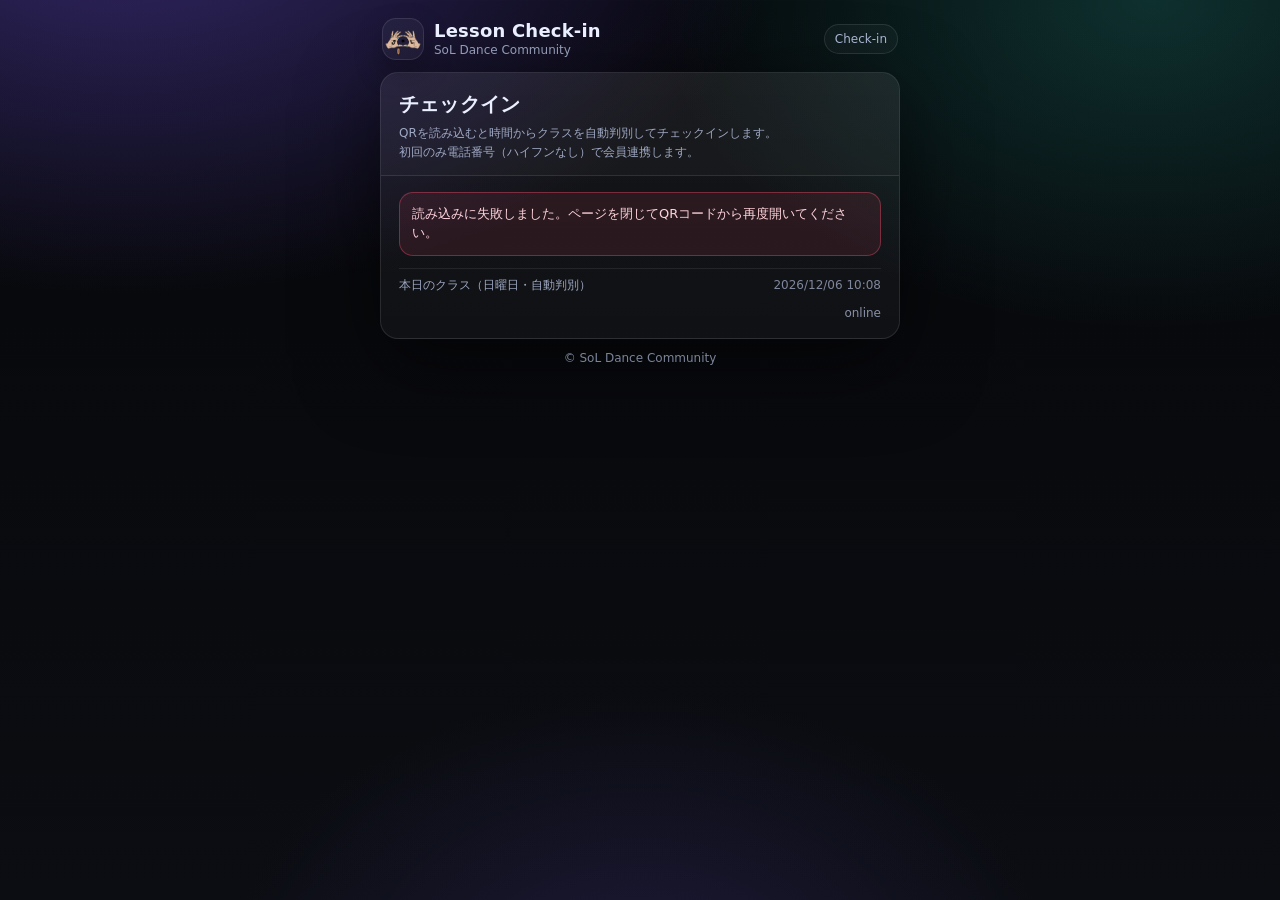
==== commit 1ec00055: "Update index.html" ====
--- a/index.html
+++ b/index.html
@@ -250,6 +250,29 @@
       border-color: rgba(34,197,94,.30);
     }
 
+    /* ★ 自動判別クラス表示カード（自動チェックイン用） */
+    .autoClassCard{
+      margin-top:8px; padding:14px 16px;
+      border:1px solid rgba(124,92,255,.35); border-radius:14px;
+      background: linear-gradient(135deg, rgba(124,92,255,.10), rgba(45,212,191,.06));
+    }
+    .autoClassLabel{ font-size:11px; letter-spacing:.14em; color:rgba(169,180,208,.85); text-transform:uppercase; }
+    .autoClassName{ font-size:18px; font-weight:900; margin-top:4px; line-height:1.25; }
+    .autoClassMeta{ font-size:12px; color:rgba(169,180,208,.9); margin-top:4px; }
+    .autoClassCard.unresolved{
+      border-color: rgba(255,196,0,.45);
+      background: linear-gradient(135deg, rgba(255,196,0,.10), rgba(255,255,255,.02));
+    }
+
+    /* ★ 完了画面：続けて別会員チェックインボタン */
+    .nextMemberBtn{
+      margin-top:14px; width:100%;
+      background:rgba(255,255,255,.05); color:var(--text);
+      border:1px solid var(--line); border-radius:12px;
+      padding:12px 14px; font-size:14px; font-weight:700; cursor:pointer;
+    }
+    .nextMemberBtn:active{ background:rgba(255,255,255,.10); }
+
     .field{
       background: rgba(255,255,255,.03);
       border:1px solid var(--line);
@@ -657,6 +680,28 @@
   border: 1px solid rgba(255,255,255,.16);
   box-shadow: 0 24px 80px rgba(0,0,0,.7);
 }
+/* ★ 未払い検知モーダル：控えめな注意喚起カラー（アンバー系） */
+#payModal{
+  background: rgba(0,0,0,.72);
+  backdrop-filter: blur(10px);
+  -webkit-backdrop-filter: blur(10px);
+}
+#payModal .modalCard{
+  background: linear-gradient(180deg, #1c1812, #14110c);
+  border: 1px solid rgba(255,255,255,.14);
+  box-shadow: 0 24px 80px rgba(0,0,0,.7);
+}
+#payModal.payWarn .modalCard{
+  border: 1px solid rgba(245,180,90,.45);
+  border-left: 4px solid #f5b45a;
+  background: linear-gradient(180deg, #241c11, #18120a);
+}
+#payModal.payWarn #payModalTitle{
+  color: #f5c373;
+}
+#payModal.payWarn #payModalTitle::before{
+  content: "⚠ ";
+}
   
     /* ★★ SoLローディングオーバーレイ */
     .solOverlay{
@@ -721,7 +766,7 @@
     <div class="card">
       <div class="cardHeader">
         <h2>チェックイン</h2>
-        <p>受講クラスを選んでチェックイン。<br>初回のみ電話番号（ハイフンなし）で会員連携します。</p>
+        <p>QRを読み込むと時間からクラスを自動判別してチェックインします。<br>初回のみ電話番号（ハイフンなし）で会員連携します。</p>
       </div>
 
       <div class="content">
@@ -743,15 +788,20 @@
             <div class="memberTargetLabel">対象</div>
             <div id="memberTargetName" class="memberTargetName">—</div>
             <div id="memberTargetId" class="memberTargetId" style="display:none;"></div>
-            <button id="switchMemberBtn" class="switchMemberBtn" onclick="switchMember()" style="display:none;">別の会員としてチェックイン</button>
+            <button id="switchMemberBtn" class="switchMemberBtn" onclick="startNextMemberFlow_()" style="display:none;">別の会員としてチェックイン</button>
           </div>
 
           <div class="sectionTag">
-            <div class="left" id="todayLabel">受講クラス（タップで選択）</div>
+            <div class="left" id="todayLabel">本日のクラス（自動判別）</div>
             <div class="right" id="todayJst"></div>
           </div>
 
-          <div id="classGrid" class="grid"></div>
+          <!-- ★ 自動判別されたクラスの表示（旧クラス選択グリッドの置き換え） -->
+          <div id="autoClassCard" class="autoClassCard" style="display:none;">
+            <div class="autoClassLabel">判別されたクラス</div>
+            <div id="autoClassName" class="autoClassName">判別中…</div>
+            <div id="autoClassMeta" class="autoClassMeta"></div>
+          </div>
 
           <div id="phoneWrap" class="phoneWrap" style="display:none; margin-top: 14px;">
             <div class="phoneWrapHeader">
@@ -770,13 +820,14 @@
                      autocomplete="off" autocorrect="off" autocapitalize="off" />
             </div>
             <div class="hint">会員登録時の「緊急連絡先」と一致する番号を入力してください。</div>
-            <!-- ★ 別会員モード時のみ表示する会員確認ボタン -->
-            <button id="lookupMemberBtn" class="lookupMemberBtn" onclick="lookupMember_()" style="display:none;">
-              この番号で会員を確認する
+            <!-- ★ 電話番号NG時のお名前検索ボタン -->
+            <button id="nameSearchBtn" class="lookupMemberBtn" onclick="openNameModal()" style="display:none;">
+              お名前で会員を検索する
             </button>
           </div>
 
-          <button id="checkinBtn" class="btn" onclick="checkin()" disabled>チェックイン</button>
+          <!-- ★ 自動フロー停止時の手動リトライ用（通常は非表示） -->
+          <button id="checkinBtn" class="btn" onclick="retryCheckin()" style="display:none;">もう一度チェックインする</button>
 
           <div class="metaRow">
             <div class="mini" id="subInfo"></div>
@@ -807,15 +858,36 @@
           </div>
         </div>
 
-        <!-- ★ クラス選択確認モーダル -->
+        <!-- ★ 確認モーダル（クラス未判別時のチェックイン確認に使用） -->
         <div id="classConfirmModal" class="modal">
           <div class="modalCard">
-            <div class="classConfirmTitle">このクラスの受講で<br>あってますか？</div>
+            <div class="classConfirmTitle" id="classConfirmTitle">確認</div>
             <div id="classConfirmName" class="classConfirmName"></div>
             <div id="classConfirmMeta" class="classConfirmMeta"></div>
             <div style="display:flex; gap:10px; margin-top:16px;">
               <button class="modalBtn modalBtnNo" id="classConfirmNo" type="button">いいえ</button>
               <button class="modalBtn" id="classConfirmYes" type="button">はい</button>
+            </div>
+          </div>
+        </div>
+
+        <!-- ★ お名前検索モーダル（電話番号で会員が見つからない場合の救済） -->
+        <div id="nameModal" class="modal" role="dialog" aria-modal="true" aria-labelledby="nameModalTitle">
+          <div class="modalCard">
+            <div class="phoneModalTitle" id="nameModalTitle">お名前で会員を検索</div>
+            <div class="phoneModalText" id="nameModalText">
+              会員登録時のお名前を入力してください。<br>（姓のみ・名のみでも検索できます）
+            </div>
+            <div class="phoneModalField" id="nameModalField">
+              <input id="nameModalInput" type="text"
+                     placeholder="例）佐藤 / さとう / Sato"
+                     autocomplete="off" autocorrect="off" autocapitalize="off" />
+            </div>
+            <div class="phoneModalErrorText" id="nameModalErrorText"></div>
+            <div class="phoneModalHint">2文字以上で入力してください。</div>
+            <div class="phoneModalActions">
+              <button class="modalBtn phoneModalCancel" id="nameModalCancel" type="button">戻る</button>
+              <button class="modalBtn phoneModalOk" id="nameModalOk" type="button">この名前で検索する</button>
             </div>
           </div>
         </div>
@@ -849,9 +921,13 @@
 
         <div id="successView" class="successView">
           <div class="check">✓</div>
-          <h3>チェックイン完了</h3>
+          <h3 id="successTitle">チェックイン完了</h3>
           <p id="successMsg">スタンプを付与します…</p>
           <div class="countdown" id="countdown"></div>
+          <!-- ★ 兄弟・親子など同一LINEで複数会員をチェックインする場合 -->
+          <button id="nextMemberBtn" class="nextMemberBtn" style="display:none;" type="button">
+            続けて別の会員をチェックイン
+          </button>
         </div>
       </div>
     </div>
@@ -912,33 +988,47 @@
   const STAMP_URL_DOUBLE = "https://liff.line.me/1654883656-XqwKRkd4/?searchId=849rmjko&shopcardProgramId=01HG80PGE6KDYNYF61RB36SHHD&printablePointId=MumAot2UNX-01-BC-eTc5xEADlegdTiMD-INoMt-ExU";
   /* =================================== */
 
-  // ★ 追加：force_phone 判定
+  // ★ force_phone 判定（開発・受付テスト用：電話番号入力を強制）
   const QS = new URLSearchParams(window.location.search);
   const FORCE_PHONE = (QS.get('force_phone') === '1');
 
   const REDIRECT_DELAY_MS = 2500;
-  const JSONP_TIMEOUT_MS  = 22000;  // ★ 16s→22s：GAS最悪処理時間(14s)に対する余裕を確保
-
-  const CLASSES_CACHE_KEY = "sol_classes_cache_v1";
-  const CLASSES_CACHE_TTL_MS = 10 * 60 * 1000;
-
-  /* ===== 本日チェックイン済み（端末側） ===== */
+  const JSONP_TIMEOUT_MS  = 22000;  // GAS最悪処理時間(14s)に対する余裕を確保
+
+  /* ===== 本日チェックイン済み（端末側・表示用） ===== */
   const DONE_CACHE_PREFIX = "sol_checkin_done_"; // + YYYYMMDD
 
+  // ==========================================================
+  // ★ 自動チェックイン フロー状態
+  //   QR読込 → LIFF起動 → auto_checkin API → 状態に応じてUI分岐
+  // ==========================================================
   let LINE_USER_ID = "";
   let LINE_DISPLAY_NAME = "";
-  let SELECTED_CLASS = null;
   let TODAY_WD = "";
-  let PENDING_ROW_INDEX = 0;
-  let PENDING_CONFIRM = false;
-  let SWITCH_MEMBER_ID = ""; // ★ 別会員モード：確定したB側member_id
-  let MY_MEMBER_ID = "";      // ★ 自分自身のB側member_id（api=meで取得・常時チェックインに使用）
+
+  let TARGET_MEMBER_ID   = "";     // このチェックインの対象member_id（複数会員LINE・候補確定時にセット）
+  let PENDING_ROW_INDEX  = 0;      // 初回紐付け候補のA側行番号（confirm=1で確定）
+  let PENDING_CONFIRM    = false;  // 候補確定フラグ
+  let FORCE_UNRESOLVED   = false;  // クラス未判別を承知でチェックインするフラグ
+  let CHECKIN_REQ_ID     = newReqId_();  // 冪等キー（対象会員が変わるたびに再生成）
+  let LINKED_MEMBERS     = [];     // 成功時にサーバーから返る「このLINEに紐付く会員一覧」
+  let CURRENT_CLASS      = { class_id:"", class_name:"", class_resolved:false, stamp_count:1 };
+  let AUTO_IN_FLIGHT     = false;  // 二重送信防止
+  let STAMP_TIMER        = null;   // スタンプ遷移タイマー（「別の会員」押下でキャンセル可能に）
+
+  function newReqId_(){
+    return "rid_" + Date.now() + "_" + Math.random().toString(36).slice(2);
+  }
 
   const $ = (id) => document.getElementById(id);
 
-  function showPayModal(title, text, onOk){
+  // ==========================================================
+  // 共通モーダル：支払い/回数
+  // ==========================================================
+  function showPayModal(title, text, onOk, warn){
     $("payModalTitle").textContent = title || "お支払いの確認";
     $("payModalText").textContent = text || "";
+    $("payModal").classList.toggle("payWarn", warn === true);
     $("payModal").classList.add("show");
 
     const btn = $("payModalOk");
@@ -951,16 +1041,12 @@
   function showLinkModal(){ $("linkModal").classList.add("show"); }
   function hideLinkModal(){ $("linkModal").classList.remove("show"); }
 
-  // ====== ★ 電話番号モーダル制御 ======
-  // 用途：need_phone を受け取った時、または FORCE_PHONE で未入力チェックインした時に開く
-  // 設計：モーダルとインライン入力欄は値を双方向同期。閉じてもインライン欄に値が残るので見落とし防止
-  let PHONE_MODAL_AFTER_OK = "checkin"; // "checkin" | "lookup" | "none"
-
+  // ==========================================================
+  // ★ 電話番号モーダル
+  // ==========================================================
   function showPhoneModal(opts){
     opts = opts || {};
-    PHONE_MODAL_AFTER_OK = opts.afterOk || "checkin";
-
-    // タイトル・説明文の差し替え
+
     if (opts.title) $("phoneModalTitle").textContent = opts.title;
     else $("phoneModalTitle").textContent = "初回登録：電話番号";
 
@@ -977,7 +1063,6 @@
 
     $("phoneModal").classList.add("show");
 
-    // フォーカス（モーダル表示アニメーション後）
     setTimeout(() => {
       try { $("phoneModalInput").focus(); $("phoneModalInput").select && $("phoneModalInput").select(); } catch(_) {}
     }, 180);
@@ -1003,13 +1088,11 @@
     if (el) el.classList.remove("show");
   }
 
-  // インライン phoneWrap を強調表示（モーダルキャンセル時など）
   function highlightInlinePhoneWrap_(){
     const w = $("phoneWrap");
     if (!w) return;
     w.style.display = "block";
     w.classList.remove("attention");
-    // 再アニメ用に1tick置く
     void w.offsetWidth;
     w.classList.add("attention");
     setTimeout(() => {
@@ -1017,48 +1100,81 @@
       try { $("phoneInput").focus(); } catch(_) {}
     }, 80);
   }
-  
+
+  // ==========================================================
+  // ★ お名前検索モーダル（電話番号NG時の救済）
+  // ==========================================================
+  function openNameModal(msg){
+    hidePhoneModal();
+    // ★ 見つからなかった電話番号を送信し続けないようクリア（お名前検索経路）
+    $("phoneInput").value = "";
+    $("nameModalText").innerHTML = msg
+      || "会員登録時のお名前を入力してください。<br>（姓のみ・名のみでも検索できます）";
+    $("nameModalInput").value = "";
+    hideNameModalError_();
+    $("nameModal").classList.add("show");
+    setTimeout(() => { try { $("nameModalInput").focus(); } catch(_) {} }, 180);
+  }
+  function hideNameModal(){
+    $("nameModal").classList.remove("show");
+    hideNameModalError_();
+  }
+  function showNameModalError_(msg){
+    const el = $("nameModalErrorText");
+    if (el) { el.textContent = msg || "お名前を確認してください。"; el.classList.add("show"); }
+    $("nameModalField").classList.add("error");
+  }
+  function hideNameModalError_(){
+    const el = $("nameModalErrorText");
+    if (el) el.classList.remove("show");
+    $("nameModalField").classList.remove("error");
+  }
+
+  // ==========================================================
+  // 会員候補モーダル（電話/名前検索の候補・複数会員LINEの選択）
+  // ==========================================================
   function renderCandidateText(c){
     const name = (c && c.member_name) ? c.member_name : "";
     const type = (c && c.member_type) ? ` / ${c.member_type}` : "";
     return `${name}${type}`.trim() || "会員";
   }
-  
+
   function openLinkConfirm(candidate){
     $("linkModalTitle").textContent = "会員確認";
     $("linkModalText").textContent = `この会員で間違いありませんか？\n${renderCandidateText(candidate)}`;
     $("linkModalList").style.display = "none";
     $("linkModalList").innerHTML = "";
-  
+
+    const newMemberId = String(candidate && candidate.member_id ? candidate.member_id : "").trim();
     PENDING_ROW_INDEX = Number(candidate && candidate.rowIndex ? candidate.rowIndex : 0);
-    PENDING_CONFIRM = true;
-
-    // ★ 対象会員表示を確認候補で更新 & member_id を保存（B側フォールバック防止）
+    PENDING_CONFIRM = PENDING_ROW_INDEX > 1;  // rowIndexがある候補（初回紐付け）のみconfirm対象
+
+    // ★ 対象会員が変わったら冪等キーを再生成（別会員のチェックインが前回のキャッシュに吸われるのを防ぐ）
+    if (newMemberId && newMemberId !== TARGET_MEMBER_ID) {
+      TARGET_MEMBER_ID = newMemberId;
+      CHECKIN_REQ_ID = newReqId_();
+    }
+
     if (candidate) {
       updateTargetDisplay_(
         String(candidate.member_name || "").trim(),
         String(candidate.member_type || "").trim(),
-        String(candidate.member_id || "").trim()  // ★ member_id表示
+        newMemberId
       );
-      if (candidate.member_id) {
-        const prev = SWITCH_MEMBER_ID;
-        SWITCH_MEMBER_ID = String(candidate.member_id).trim();
-        // ★ member_id が変わったらdone状態を新しい会員キーで再評価
-        if (prev !== SWITCH_MEMBER_ID) reRenderClassesForCurrentMember_();
-      }
-    }
-  
+    }
+
     showLinkModal();
   }
-  
-  function openLinkSelect(candidates){
-    $("linkModalTitle").textContent = "会員選択";
-    $("linkModalText").textContent = "該当する会員を選択してください。";
-  
+
+  function openLinkSelect(candidates, opts){
+    opts = opts || {};
+    $("linkModalTitle").textContent = opts.title || "会員選択";
+    $("linkModalText").textContent = opts.text || "該当する会員を選択してください。";
+
     const box = $("linkModalList");
     box.style.display = "block";
     box.innerHTML = "";
-  
+
     (candidates || []).forEach(c => {
       const btn = document.createElement("button");
       btn.className = "btn";
@@ -1068,44 +1184,49 @@
       btn.onclick = () => openLinkConfirm(c);
       box.appendChild(btn);
     });
-  
+
+    // ★ 「別の会員をチェックイン」から来た場合は電話番号検索の導線も出す
+    if (opts.withPhoneSearch) {
+      const btnP = document.createElement("button");
+      btnP.className = "btn";
+      btnP.style.width = "100%";
+      btnP.style.marginTop = "8px";
+      btnP.style.background = "rgba(255,255,255,.06)";
+      btnP.textContent = "上記以外の会員（電話番号で検索）";
+      btnP.onclick = () => {
+        hideLinkModal();
+        showPhoneModal({
+          title: "会員の電話番号",
+          text: "チェックインする会員の登録電話番号（ハイフンなし）を入力してください。"
+        });
+      };
+      box.appendChild(btnP);
+    }
+
     PENDING_ROW_INDEX = 0;
     PENDING_CONFIRM = false;
-  
+
     showLinkModal();
   }
-  
+
   // モーダルボタン
   $("linkModalCancel").onclick = () => {
     hideLinkModal();
     PENDING_CONFIRM = false;
-    // ★ 別会員モードのキャンセル：SWITCH_MEMBER_IDをリセットしてAの状態に戻す
-    if (SWITCH_MEMBER_ID) {
-      SWITCH_MEMBER_ID = "";
-      PENDING_ROW_INDEX = 0;
-      reRenderClassesForCurrentMember_();
-      $("switchMemberBtn").style.display = "";
-      showBanner("会員選択をキャンセルしました。もう一度「別の会員としてチェックイン」から操作してください。", "info");
-    }
+    PENDING_ROW_INDEX = 0;
+    showRetryButton_("会員選択をキャンセルしました。");
   };
   $("linkModalOk").onclick = async () => {
     hideLinkModal();
-    if (!PENDING_CONFIRM || !PENDING_ROW_INDEX) return;
-
-    // ★ クラスが選択済みならすぐにチェックイン、未選択なら案内だけ（PENDINGは保持）
-    if (SELECTED_CLASS && SELECTED_CLASS.id) {
-      await checkin(true);
-    } else {
-      showBanner("会員を確認しました。クラスを選んで「チェックイン」を押してください。", "info");
-    }
+    // 候補確定（confirmあり）or 会員選択のみ（member_idのみ）→ そのままチェックイン続行
+    await runAutoCheckin();
   };
 
-  // ====== ★ 電話番号モーダル ボタン制御 ======
+  // ====== 電話番号モーダル ボタン制御 ======
   $("phoneModalCancel").onclick = () => {
     hidePhoneModal();
-    // モーダルキャンセル後はインライン入力欄を強調表示して入力誘導
     highlightInlinePhoneWrap_();
-    showBanner("画面下の電話番号入力欄から入力してください。", "info");
+    showRetryButton_("画面下の電話番号入力欄から入力し、「もう一度チェックインする」を押してください。");
   };
 
   $("phoneModalOk").onclick = async () => {
@@ -1122,48 +1243,72 @@
       return;
     }
 
-    // インライン入力欄に同期（以降の既存ロジックがそのまま動く）
+    // インライン入力欄に同期して自動チェックイン再実行
     $("phoneInput").value = v;
     $("phoneWrap").style.display = "block";
     hidePhoneModal();
-
-    // モーダルOK後の動作分岐
-    if (PHONE_MODAL_AFTER_OK === "lookup") {
-      // 別会員モード：会員確認API呼び出し
-      try { await lookupMember_(); } catch(_) {}
-    } else if (PHONE_MODAL_AFTER_OK === "checkin") {
-      // 通常チェックインフロー：再度checkin()でnedd_link_confirmへ進める
-      if (SELECTED_CLASS && SELECTED_CLASS.id) {
-        await checkin();
-      } else {
-        showBanner("クラスを選択してください。", "info");
-      }
-    }
-    // "none" の場合は何もしない（インライン欄に値だけセット）
+    await runAutoCheckin();
   };
 
-  // Enter キーでモーダル送信
   $("phoneModalInput").addEventListener("keydown", (e) => {
-    if (e.key === "Enter") {
-      e.preventDefault();
-      $("phoneModalOk").click();
-    }
+    if (e.key === "Enter") { e.preventDefault(); $("phoneModalOk").click(); }
   });
-
-  // モーダル背景クリックで閉じる（誤タップ防止のためキャンセル相当扱い）
   $("phoneModal").addEventListener("click", (e) => {
-    if (e.target && e.target.id === "phoneModal") {
-      $("phoneModalCancel").click();
-    }
+    if (e.target && e.target.id === "phoneModal") $("phoneModalCancel").click();
   });
-
-  // 入力中はエラー表示を消す
   $("phoneModalInput").addEventListener("input", () => {
     hidePhoneModalError_();
     $("phoneModalField").classList.remove("error");
   });
 
-
+  // ====== お名前検索モーダル ボタン制御 ======
+  $("nameModalCancel").onclick = () => {
+    hideNameModal();
+    showPhoneModal();  // 電話番号入力に戻る
+  };
+  $("nameModalOk").onclick = async () => {
+    const q = String($("nameModalInput").value || "").trim();
+    if (q.replace(/[\s\u3000]/g, "").length < 2) {
+      showNameModalError_("お名前は2文字以上で入力してください。");
+      return;
+    }
+    $("nameModalOk").disabled = true;
+    $("nameModalOk").textContent = "検索中…";
+    try {
+      const url =
+        `${API_URL}?api=member_name_lookup` +
+        `&token=${encodeURIComponent(API_TOKEN)}` +
+        `&q=${encodeURIComponent(q)}`;
+      const r = await jsonp(url);
+
+      if (r && r.status === "need_member_select" && Array.isArray(r.candidates) && r.candidates.length) {
+        hideNameModal();
+        openLinkSelect(r.candidates, {
+          title: "会員選択",
+          text: "該当する会員を選択してください。"
+        });
+        return;
+      }
+      if (r && r.status === "not_found") {
+        showNameModalError_("該当する会員が見つかりませんでした。表記を変えて再検索するか、受付へお越しください。");
+        return;
+      }
+      showNameModalError_((r && r.message) ? r.message : "検索に失敗しました。受付へお越しください。");
+    } catch (e) {
+      showNameModalError_("通信に失敗しました。電波の良い場所で再度お試しください。");
+    } finally {
+      $("nameModalOk").disabled = false;
+      $("nameModalOk").textContent = "この名前で検索する";
+    }
+  };
+  $("nameModalInput").addEventListener("keydown", (e) => {
+    if (e.key === "Enter") { e.preventDefault(); $("nameModalOk").click(); }
+  });
+  $("nameModalInput").addEventListener("input", () => hideNameModalError_());
+
+  // ==========================================================
+  // 表示系ユーティリティ
+  // ==========================================================
   function showBanner(text, type){
     const el = $("banner");
     el.className = "banner show" + (type ? " " + type : "");
@@ -1181,6 +1326,16 @@
   }
   function hideMiniLoading(){
     $("miniLoading").style.display = "none";
+  }
+
+  function showRetryButton_(msg){
+    if (msg) showBanner(msg, "info");
+    $("checkinBtn").style.display = "block";
+    hideOverlay();
+    hideMiniLoading();
+  }
+  function hideRetryButton_(){
+    $("checkinBtn").style.display = "none";
   }
 
   function jsonp(url){
@@ -1206,117 +1361,49 @@
       document.body.appendChild(script);
     });
   }
-    // ==========================================================
-    // ★B案：連携コードを発行して、ユーザー本人に送信（webhookで送信用IDと紐付け）
-    //  - GAS側に api=issue_link_code が存在する前提
-    //  - 成功すると { status:"success", code:"123456", expires_at:"..." } 等が返る想定
-    // ==========================================================
-    async function issueLinkCodeAndSend_(phone){
-      phone = normalizePhone(phone);
-      if (!phone) return { ok:false, reason:'no_phone' };
-  
-      // 連携コードの多重送信を防止（端末単位）
-      const key = `sol_linkcode_sent_${phone}`;
-      if (localStorage.getItem(key) === "1") {
-        return { ok:true, skipped:true, reason:'already_sent' };
-      }
-  
-      // LIFF外（ブラウザ）では sendMessages 不可
-      if (!liff.isInClient()) {
-        return { ok:false, reason:'not_in_client' };
-      }
-  
-      // ★GAS：連携コード発行（phoneでmember_id解決する前提）
-      // 必要なら userId も渡す（GAS側で使える）
-      const url =
-        `${API_URL}?api=issue_link_code` +
-        `&token=${encodeURIComponent(API_TOKEN)}` +
-        `&phone=${encodeURIComponent(phone)}` +
-        `&userId=${encodeURIComponent(LINE_USER_ID)}`;
-  
-      const r = await jsonp(url);
-
-      // レスポンス無し
-      if (!r) {
-        return { ok:false, reason:'issue_failed_no_response' };
-      }
-      
-      // 想定フォーマットでない
-      if (r.status !== "success" || !r.code) {
-        return { ok:false, reason:'issue_failed_bad_response', raw:r };
-      }
-
-  
-      const code = String(r.code).trim();
-  
-      // ★ユーザー本人のトークに送信（これが webhook の source.userId を確定させる）
-      try {
-        await liff.sendMessages([{ type:"text", text:`SoL連携コード:${code}` }]);
-      } catch (e) {
-        return { ok:false, reason:'sendMessages_failed', error: String(e && e.message ? e.message : e), code };
-      }
-
-  
-      // 送れたらフラグON
-      localStorage.setItem(key, "1");
-      return { ok:true, code, expires_at: r.expires_at || "" };
-    }
-
+
+  // ==========================================================
+  // ★B案：連携コードを発行して、ユーザー本人に送信（webhookで送信用IDと紐付け）
+  // ==========================================================
+  async function issueLinkCodeAndSend_(phone){
+    phone = normalizePhone(phone);
+    if (!phone) return { ok:false, reason:'no_phone' };
+
+    const key = `sol_linkcode_sent_${phone}`;
+    if (localStorage.getItem(key) === "1") {
+      return { ok:true, skipped:true, reason:'already_sent' };
+    }
+
+    if (!liff.isInClient()) {
+      return { ok:false, reason:'not_in_client' };
+    }
+
+    const url =
+      `${API_URL}?api=issue_link_code` +
+      `&token=${encodeURIComponent(API_TOKEN)}` +
+      `&phone=${encodeURIComponent(phone)}` +
+      `&userId=${encodeURIComponent(LINE_USER_ID)}`;
+
+    const r = await jsonp(url);
+
+    if (!r) return { ok:false, reason:'issue_failed_no_response' };
+    if (r.status !== "success" || !r.code) {
+      return { ok:false, reason:'issue_failed_bad_response', raw:r };
+    }
+
+    const code = String(r.code).trim();
+    try {
+      await liff.sendMessages([{ type:"text", text:`SoL連携コード:${code}` }]);
+    } catch (e) {
+      return { ok:false, reason:'sendMessages_failed', error: String(e && e.message ? e.message : e), code };
+    }
+
+    localStorage.setItem(key, "1");
+    return { ok:true, code, expires_at: r.expires_at || "" };
+  }
 
   function normalizePhone(s){
     return String(s || "").replace(/[^\d]/g, "");
-  }
-
-  function setBusy(busy){
-    $("checkinBtn").disabled = !!busy;
-    const cards = document.querySelectorAll(".classCard");
-    cards.forEach(c => c.style.pointerEvents = busy ? "none" : "auto");
-  }
-
-  function setSelectedClass(id, name, stampCount){
-    SELECTED_CLASS = { id, name, stamp_count: Number(stampCount) || 1 };
-
-    document.querySelectorAll(".classCard").forEach(el => {
-      el.classList.toggle("selected", el.dataset.classId === id);
-    });
-
-    if (isDoneToday_(id)) {
-      $("checkinBtn").disabled = true;
-      return;
-    }
-    $("checkinBtn").disabled = false;
-  }
-
-  // ★ クラス選択確認モーダル：カードタップ時に「このクラスの受講であってますか？」を表示
-  function confirmClassSelection_(id, name, stampCount){
-    const modal = $("classConfirmModal");
-    // モーダル要素が無い環境では旧動作にフォールバック（安全装置）
-    if (!modal) { setSelectedClass(id, name, stampCount); return; }
-
-    const sc = Number(stampCount) || 1;
-    $("classConfirmName").textContent = name;
-
-    const metaParts = [];
-    if (sc >= 2) metaParts.push("2クラス分");
-    $("classConfirmMeta").textContent = metaParts.join("　/　");
-
-    // cloneNodeでリスナーを毎回剥がしてから付け直す（多重登録防止）
-    const yesOld = $("classConfirmYes");
-    const noOld  = $("classConfirmNo");
-    const yes = yesOld.cloneNode(true);
-    const no  = noOld.cloneNode(true);
-    yesOld.parentNode.replaceChild(yes, yesOld);
-    noOld.parentNode.replaceChild(no, noOld);
-
-    yes.addEventListener("click", () => {
-      modal.classList.remove("show");
-      setSelectedClass(id, name, sc);
-    });
-    no.addEventListener("click", () => {
-      modal.classList.remove("show");
-    });
-
-    modal.classList.add("show");
   }
 
   // ===== JST helpers =====
@@ -1340,47 +1427,26 @@
     const pad = (n) => String(n).padStart(2, "0");
     return `${d.getFullYear()}${pad(d.getMonth()+1)}${pad(d.getDate())}`;
   }
-  function normalizeWeekdayCell_(w){
-    w = String(w || "").trim();
-    w = w.replace(/曜日|曜/g, "");
-    return w;
-  }
-
-  // ===== done cache =====
-  // ★ 会員ごとにキーを分ける（同一LINEで別会員のチェックイン済み状態が混ざらないよう）
+
+  // ===== done cache（表示用。真の重複判定はサーバー側） =====
   function currentCheckinMemberKey_() {
-    return SWITCH_MEMBER_ID || LINE_USER_ID;
+    return TARGET_MEMBER_ID || LINE_USER_ID;
   }
   function doneKeyToday_(){
     const mk = currentCheckinMemberKey_();
     return DONE_CACHE_PREFIX + formatJstYmdCompact_() + (mk ? "_" + mk : "");
   }
-  function loadDoneToday_(){
+  function markDoneToday_(classId){
     try{
       const raw = localStorage.getItem(doneKeyToday_());
       const arr = raw ? JSON.parse(raw) : [];
-      return Array.isArray(arr) ? arr.map(String) : [];
-    }catch(e){
-      return [];
-    }
-  }
-  function saveDoneToday_(arr){
-    try{
-      const unique = Array.from(new Set((arr || []).map(String)));
-      localStorage.setItem(doneKeyToday_(), JSON.stringify(unique));
+      const list = Array.isArray(arr) ? arr.map(String) : [];
+      list.push(String(classId));
+      localStorage.setItem(doneKeyToday_(), JSON.stringify(Array.from(new Set(list))));
     }catch(e){}
   }
-  function markDoneToday_(classId){
-    const arr = loadDoneToday_();
-    arr.push(String(classId));
-    saveDoneToday_(arr);
-  }
-  function isDoneToday_(classId){
-    const arr = loadDoneToday_();
-    return arr.includes(String(classId));
-  }
-
-  // ===== Dev Reset =====
+
+  // ===== Dev Reset（フッター長押しで表示） =====
   function clearDoneToday_(){
     try{ localStorage.removeItem(doneKeyToday_()); }catch(e){}
   }
@@ -1413,220 +1479,43 @@
 
     btn.addEventListener("click", () => {
       if (!confirm("今日の「済」をリセットします。よろしいですか？")) return;
-
       clearDoneToday_();
-      SELECTED_CLASS = null;
-      $("checkinBtn").disabled = true;
-
-      const cached = loadClassesCache() || [];
-      const sorted = sortClassesByToday_(cached);
-      renderClasses(sorted, "タップして選択");
-
-      showBanner("今日の「済」をリセットしました（開発用）。", "info");
+      showBanner("今日の「済」をリセットしました（開発用）。ページを開き直すと再チェックインできます。", "info");
     });
   }
 
-  // ===== class list cache =====
-  function saveClassesCache(classes){
-    try{
-      localStorage.setItem(CLASSES_CACHE_KEY, JSON.stringify({
-        ts: Date.now(),
-        classes: classes || []
-      }));
-    }catch(e){}
-  }
-  function loadClassesCache(){
-    try{
-      const raw = localStorage.getItem(CLASSES_CACHE_KEY);
-      if(!raw) return null;
-      const obj = JSON.parse(raw);
-      if(!obj || !obj.ts || !Array.isArray(obj.classes)) return null;
-      if(Date.now() - obj.ts > CLASSES_CACHE_TTL_MS) return null;
-      return obj.classes;
-    }catch(e){
-      return null;
-    }
-  }
-
-  function sortClassesByToday_(classes){
-    const today = TODAY_WD || getJstWeekdayJa_();
-    const wdOrder = { "月":0, "火":1, "水":2, "木":3, "金":4, "土":5, "日":6 };
-
-    const orderKey = (c) => {
-      const wd = normalizeWeekdayCell_(c.weekday);
-      const isToday = (wd && wd === today) ? 0 : 1;
-      const dayRank = (wd in wdOrder) ? wdOrder[wd] : 999;
-      return { isToday, dayRank, wd };
+  // ==========================================================
+  // 判別クラス表示
+  // ==========================================================
+  function updateClassDisplay_(res){
+    if (!res || !res.class_id) return;
+    CURRENT_CLASS = {
+      class_id:       String(res.class_id || ""),
+      class_name:     String(res.class_name || ""),
+      class_resolved: res.class_resolved === true,
+      stamp_count:    Number(res.stamp_count) || 1
     };
 
-    return (classes || [])
-      .map((c, i) => ({...c, __i:i}))
-      .sort((a, b) => {
-        const ka = orderKey(a);
-        const kb = orderKey(b);
-
-        if (ka.isToday !== kb.isToday) return ka.isToday - kb.isToday;
-        if (ka.dayRank !== kb.dayRank) return ka.dayRank - kb.dayRank;
-
-        const an = String(a.name || "");
-        const bn = String(b.name || "");
-        if (an && bn) {
-          const cmp = an.localeCompare(bn, "ja");
-          if (cmp !== 0) return cmp;
-        } else if (an && !bn) return -1;
-        else if (!an && bn) return 1;
-
-        return a.__i - b.__i;
-      })
-      .map(({__i, ...c}) => c);
-  }
-
-  function countTodayClasses_(classes){
-    const today = TODAY_WD || getJstWeekdayJa_();
-    return (classes || []).filter(c => normalizeWeekdayCell_(c.weekday) === today).length;
-  }
-
-  function renderClasses(classes, metaLabel){
-    const grid = $("classGrid");
-    grid.innerHTML = "";
-
-    if (!classes || classes.length === 0){
-      showBanner("現在選択できるクラスがありません。", "danger");
-      return;
-    }
-
-    const doneSet = new Set(loadDoneToday_());
-
-    classes.forEach(c => {
-      const wd = normalizeWeekdayCell_(c.weekday);
-      const isToday = wd && (wd === TODAY_WD);
-      const isDone = doneSet.has(String(c.id));
-
-      const card = document.createElement("div");
-      card.className = "classCard"
-        + (isToday ? " today" : "")
-        + (isDone ? " done" : "");
-      card.dataset.classId = String(c.id);
-
-      const left = document.createElement("div");
-      const name = document.createElement("div");
-      name.className = "className";
-      name.textContent = c.name;
-
-      const meta = document.createElement("div");
-      meta.className = "classMeta";
-      if (wd) {
-        if (isDone) meta.textContent = `${wd}｜チェックイン済み`;
-        else if (isToday) meta.textContent = `${wd}｜今日`;
-        else meta.textContent = `${wd}｜${metaLabel || "タップして選択"}`;
-      } else {
-        meta.textContent = metaLabel || "タップして選択";
-      }
-
-      left.appendChild(name);
-      left.appendChild(meta);
-
-      const right = document.createElement("div");
-      right.className = "rightWrap";
-
-      if (isDone) {
-        const badge = document.createElement("div");
-        badge.className = "doneBadge";
-        badge.textContent = "済";
-        right.appendChild(badge);
-      } else if (isToday) {
-        const badge = document.createElement("div");
-        badge.className = "todayBadge";
-        badge.textContent = "今日";
-        right.appendChild(badge);
-      }
-
-      // ★ stamp_count >= 2 なら「2クラス」バッジを表示
-      if (Number(c.stamp_count) >= 2) {
-        const badge2 = document.createElement("div");
-        badge2.className = "doubleClassBadge";
-        badge2.textContent = "2クラス";
-        right.insertBefore(badge2, right.firstChild);
-      }
-
-      const dot = document.createElement("div");
-      dot.className = "dot";
-      right.appendChild(dot);
-
-      card.appendChild(left);
-      card.appendChild(right);
-
-      if (!isDone) {
-        card.addEventListener("click", () => {
-          hideBanner();
-          confirmClassSelection_(String(c.id), String(c.name), c.stamp_count);
-        });
-      } else {
-        card.style.pointerEvents = "none";
-      }
-
-      grid.appendChild(card);
-    });
-  }
-
-  function showSuccess(message){
-    $("formBox").style.display = "none";
-    hideMiniLoading();
-    $("successView").classList.add("show");
-    $("successMsg").textContent = message || "スタンプを付与します…";
-  }
-
-  function openStamp(){
-    const url = (SELECTED_CLASS && Number(SELECTED_CLASS.stamp_count) >= 2)
-      ? STAMP_URL_DOUBLE
-      : STAMP_URL;
-    try {
-      liff.openWindow({ url: url, external: false });
-    } catch(e) {
-      window.location.href = url;
-    }
-  }
-
-  function startCountdown(ms){
-    const el = $("countdown");
-    if (!el) return;
-
-    const start = Date.now();
-    const tick = () => {
-      const remain = Math.max(0, ms - (Date.now() - start));
-      const sec = Math.ceil(remain / 1000);
-      el.textContent = sec > 0 ? `${sec}秒後にスタンプ付与へ` : "移動します…";
-      if (remain > 0) requestAnimationFrame(tick);
-    };
-    tick();
-  }
-
-  function applyTodayHeader_(){
-    TODAY_WD = getJstWeekdayJa_();
-    $("todayLabel").textContent = `受講クラス（${TODAY_WD}曜日 優先表示）`;
-    $("todayJst").textContent = formatJstYmdHm_();
-  }
-
-  // ★ 会員切り替え後にクラス一覧を再描画（done状態を新しい会員のキーで再評価）
-  function reRenderClassesForCurrentMember_() {
-    const cached = loadClassesCache();
-    if (!cached || !cached.length) return;
-    const sorted = sortClassesByToday_(cached);
-    renderClasses(sorted, "タップして選択");
-    // 選択状態・チェックインボタンもリセット
-    SELECTED_CLASS = null;
-    $("checkinBtn").disabled = true;
-  }
-
-  // ★ 対象会員表示ヘルパー
+    const card = $("autoClassCard");
+    card.style.display = "block";
+    card.classList.toggle("unresolved", !CURRENT_CLASS.class_resolved);
+
+    $("autoClassName").textContent = CURRENT_CLASS.class_resolved
+      ? CURRENT_CLASS.class_name
+      : "クラス未判別";
+
+    const metaParts = [];
+    if (CURRENT_CLASS.class_resolved && CURRENT_CLASS.stamp_count >= 2) metaParts.push("2クラス分");
+    if (!CURRENT_CLASS.class_resolved) metaParts.push("代講・振替の場合はそのままチェックインできます");
+    $("autoClassMeta").textContent = metaParts.join("　/　");
+  }
+
   function updateTargetDisplay_(name, type, memberId) {
     const displayText = name
       ? (name + (type ? ` / ${type}` : ""))
       : "（名前未設定）";
     $("memberTargetName").textContent = displayText;
     $("memberTargetRow").style.display = "flex";
-    $("switchMemberBtn").style.display = "";
-    // ★ member_id をデバッグ表示
     const idEl = $("memberTargetId");
     if (idEl) {
       if (memberId) {
@@ -1637,379 +1526,295 @@
         idEl.style.display = "none";
       }
     }
-  }
-
-  // ★ 別の会員としてチェックイン
-  function switchMember() {
-    // ★ 前の別会員確定状態をリセット
-    SWITCH_MEMBER_ID = "";
+    // ★ 自動フローでは「別の会員として」ボタンは完了画面側に集約（誤操作防止）
+    $("switchMemberBtn").style.display = "none";
+  }
+
+  // ==========================================================
+  // 完了画面・スタンプ
+  // ==========================================================
+  function showSuccess(message, title){
+    $("formBox").style.display = "none";
+    hideMiniLoading();
+    hideOverlay();
+    $("successView").classList.add("show");
+    $("successTitle").textContent = title || "チェックイン完了";
+    $("successMsg").textContent = message || "スタンプを付与します…";
+  }
+  function showForm_(){
+    $("successView").classList.remove("show");
+    $("nextMemberBtn").style.display = "none";
+    $("countdown").textContent = "";
+    $("formBox").style.display = "block";
+  }
+
+  function openStamp(){
+    const url = (Number(CURRENT_CLASS.stamp_count) >= 2)
+      ? STAMP_URL_DOUBLE
+      : STAMP_URL;
+    try {
+      liff.openWindow({ url: url, external: false });
+    } catch(e) {
+      window.location.href = url;
+    }
+  }
+
+  function startCountdown(ms){
+    const el = $("countdown");
+    if (!el) return;
+
+    const start = Date.now();
+    const tick = () => {
+      // ★ タイマーがキャンセルされたら表示更新も止める
+      if (STAMP_TIMER === null) { el.textContent = ""; return; }
+      const remain = Math.max(0, ms - (Date.now() - start));
+      const sec = Math.ceil(remain / 1000);
+      el.textContent = sec > 0 ? `${sec}秒後にスタンプ付与へ` : "移動します…";
+      if (remain > 0) requestAnimationFrame(tick);
+    };
+    tick();
+  }
+
+  function goStamp_(){
+    showSuccess("スタンプを付与します…");
+    if (STAMP_TIMER) clearTimeout(STAMP_TIMER);
+    STAMP_TIMER = setTimeout(() => { STAMP_TIMER = null; openStamp(); }, REDIRECT_DELAY_MS);
+    startCountdown(REDIRECT_DELAY_MS);
+    // ★ 兄弟・親子チェックイン用：遷移までの間「別の会員」ボタンを表示
+    maybeShowNextMemberButton_();
+  }
+
+  function maybeShowNextMemberButton_(){
+    const btn = $("nextMemberBtn");
+    btn.style.display = "block";
+    btn.onclick = () => {
+      // スタンプ遷移をキャンセルして別会員フローへ
+      if (STAMP_TIMER) { clearTimeout(STAMP_TIMER); STAMP_TIMER = null; }
+      startNextMemberFlow_();
+    };
+  }
+
+  function startNextMemberFlow_(){
+    // 状態リセット（冪等キーも必ず再生成）
+    TARGET_MEMBER_ID  = "";
+    PENDING_ROW_INDEX = 0;
+    PENDING_CONFIRM   = false;
+    FORCE_UNRESOLVED  = false;
+    CHECKIN_REQ_ID    = newReqId_();
+    $("phoneInput").value = "";
+    hideBanner();
+    showForm_();
+
+    const linked = Array.isArray(LINKED_MEMBERS) ? LINKED_MEMBERS : [];
+    if (linked.length > 0) {
+      openLinkSelect(linked, {
+        title: "会員選択",
+        text: "チェックインする会員を選択してください。",
+        withPhoneSearch: true
+      });
+    } else {
+      showPhoneModal({
+        title: "会員の電話番号",
+        text: "チェックインする会員の登録電話番号（ハイフンなし）を入力してください。"
+      });
+    }
+  }
+
+  // ==========================================================
+  // クラス未判別の確認モーダル
+  // ==========================================================
+  function openUnresolvedConfirm_(message){
+    const modal = $("classConfirmModal");
+    $("classConfirmTitle").innerHTML = "クラスを判別できませんでした";
+    $("classConfirmName").textContent = "このままチェックインしますか？";
+    $("classConfirmMeta").textContent = "代講・振替などの場合はそのままチェックインできます（クラスは後ほどスタッフが確定します）。";
+
+    // cloneNodeでリスナーを毎回剥がしてから付け直す（多重登録防止）
+    const yesOld = $("classConfirmYes");
+    const noOld  = $("classConfirmNo");
+    const yes = yesOld.cloneNode(true);
+    const no  = noOld.cloneNode(true);
+    yesOld.parentNode.replaceChild(yes, yesOld);
+    noOld.parentNode.replaceChild(no, noOld);
+
+    yes.addEventListener("click", async () => {
+      modal.classList.remove("show");
+      FORCE_UNRESOLVED = true;
+      await runAutoCheckin();
+    });
+    no.addEventListener("click", () => {
+      modal.classList.remove("show");
+      showRetryButton_("チェックインを中断しました。クラスの時間になってから再度QRを読み込んでください。");
+    });
+
+    modal.classList.add("show");
+  }
+
+  // ==========================================================
+  // ★ 自動チェックイン本体
+  // ==========================================================
+  async function runAutoCheckin(){
+    if (AUTO_IN_FLIGHT) return;
+    AUTO_IN_FLIGHT = true;
+
+    hideBanner();
+    hideRetryButton_();
+    showOverlay();
+    showMiniLoading("チェックイン処理中…");
+
+    try {
+      const phone = normalizePhone($("phoneInput").value);
+
+      const CHECKIN_MAX_RETRY = 5;
+      const CHECKIN_BASE_WAIT_MS = 3500;
+
+      const url =
+        `${API_URL}?api=auto_checkin` +
+        `&token=${encodeURIComponent(API_TOKEN)}` +
+        `&userId=${encodeURIComponent(LINE_USER_ID)}` +
+        `&displayName=${encodeURIComponent(LINE_DISPLAY_NAME)}` +
+        (phone ? `&phone=${encodeURIComponent(phone)}` : "") +
+        (TARGET_MEMBER_ID ? `&member_id=${encodeURIComponent(TARGET_MEMBER_ID)}` : "") +
+        ((PENDING_CONFIRM && PENDING_ROW_INDEX) ? `&confirm=1&rowIndex=${encodeURIComponent(PENDING_ROW_INDEX)}` : "") +
+        (FORCE_UNRESOLVED ? `&force_unresolved=1` : "") +
+        `&request_id=${encodeURIComponent(CHECKIN_REQ_ID)}`;
+
+      let res = null;
+
+      // busy / timeout の自動再試行（同一request_idで再送→GAS側冪等チェックが機能）
+      for (let attempt = 1; attempt <= CHECKIN_MAX_RETRY; attempt++) {
+        if (attempt > 1) {
+          showMiniLoading(`混雑中のため自動再試行中 (${attempt}/${CHECKIN_MAX_RETRY})…`);
+        }
+        try {
+          res = await jsonp(url);
+        } catch (err) {
+          if (attempt < CHECKIN_MAX_RETRY) {
+            const waitMs = Math.min(CHECKIN_BASE_WAIT_MS * attempt, 12000)
+                         + Math.floor(Math.random() * 2000);
+            showMiniLoading(`通信エラー・自動再試行中 (${attempt}/${CHECKIN_MAX_RETRY})…`);
+            await new Promise(r => setTimeout(r, waitMs));
+            continue;
+          }
+          showRetryButton_("通信に失敗しました。電波の良い場所で「もう一度チェックインする」を押してください。");
+          showBanner("通信に失敗しました。電波の良い場所で再度お試しください。", "danger");
+          return;
+        }
+
+        if (res && res.status === "busy") {
+          if (attempt < CHECKIN_MAX_RETRY) {
+            const retryAfterMs = Number(res.retry_after || 3) * 1000;
+            const jitter = Math.floor(Math.random() * 2000);
+            showMiniLoading(`混雑中のため自動再試行中 (${attempt}/${CHECKIN_MAX_RETRY})…`);
+            await new Promise(r => setTimeout(r, retryAfterMs + jitter));
+            continue;
+          }
+          showRetryButton_("混雑しています。少し待ってから「もう一度チェックインする」を押してください。");
+          showBanner("チェックインに失敗しました。受付へお声がけください。", "danger");
+          return;
+        }
+
+        break;
+      }
+
+      await dispatchAutoCheckinResponse_(res, phone);
+
+    } finally {
+      AUTO_IN_FLIGHT = false;
+      hideMiniLoading();
+    }
+  }
+
+  // 手動リトライボタン
+  async function retryCheckin(){
+    await runAutoCheckin();
+  }
+
+  // ==========================================================
+  // ★ レスポンス分岐
+  // ==========================================================
+  async function dispatchAutoCheckinResponse_(res, phoneUsed){
+    // どの応答でもクラス情報が付いていれば表示を更新
+    updateClassDisplay_(res);
+
+    // 1) 初回：電話番号が必要
+    if (res && res.status === "need_phone") {
+      $("phoneWrap").style.display = "block";
+      hideOverlay();
+      showPhoneModal();
+      return;
+    }
+
+    // 2) 電話番号で会員が見つからない → お名前検索へ誘導（エラーで止めない）
+    if (res && res.status === "phone_not_found") {
+      $("phoneWrap").style.display = "block";
+      $("nameSearchBtn").style.display = "block";
+      hideOverlay();
+      openNameModal("この電話番号では会員が見つかりませんでした。<br>会員登録時のお名前で検索できます。<br>（番号を確認して入力し直す場合は「戻る」）");
+      return;
+    }
+
+    // 3) 会員候補：1件（確認）
+    if (res && res.status === "need_link_confirm") {
+      hideOverlay();
+      openLinkConfirm(res.candidate);
+      return;
+    }
+
+    // 4) 会員候補：複数（電話番号の同番ヒット or 同一LINEの複数会員）
+    if (res && (res.status === "need_member_select" || res.status === "select_member")) {
+      hideOverlay();
+      openLinkSelect(res.candidates || [], {
+        title: "会員選択",
+        text: res.status === "select_member"
+          ? "このLINEには複数の会員が登録されています。チェックインする会員を選択してください。"
+          : "該当する会員を選択してください。"
+      });
+      return;
+    }
+
+    // 5) クラス未判別 → 確認して続行
+    if (res && res.status === "confirm_unresolved") {
+      hideOverlay();
+      openUnresolvedConfirm_(res.message || "");
+      return;
+    }
+
+    // 6) すでにチェックイン済み
+    if (res && res.status === "already") {
+      LINKED_MEMBERS = Array.isArray(res.linked_members) ? res.linked_members : LINKED_MEMBERS;
+      markDoneToday_(CURRENT_CLASS.class_id);
+      showSuccess(res.message || "本日はこのクラスのチェックインは完了しています。", "チェックイン済み");
+      maybeShowNextMemberButton_();
+      return;
+    }
+
+    // 7) 失敗
+    if (!res || res.status !== "success") {
+      const msg = (res && res.message) ? res.message : "チェックインに失敗しました。受付へお声がけください。";
+      showRetryButton_();
+      showBanner(msg, "danger");
+      return;
+    }
+
+    // ==========================================================
+    // 8) 成功
+    // ==========================================================
+    markDoneToday_(CURRENT_CLASS.class_id);
+    LINKED_MEMBERS = Array.isArray(res.linked_members) ? res.linked_members : [];
     PENDING_CONFIRM = false;
     PENDING_ROW_INDEX = 0;
-    // ★ Aのdone状態（LINE_USER_IDキー）で再描画してクラス一覧を元に戻す
-    reRenderClassesForCurrentMember_();
-    $("phoneLabel").textContent = "別の会員の電話番号（ハイフンなし）";
-    $("phoneWrap").style.display = "block";
-    $("lookupMemberBtn").style.display = "block";
-    $("phoneInput").value = "";
-    $("phoneInput").focus();
-    $("switchMemberBtn").style.display = "none";
-    showBanner("別の会員の電話番号（ハイフンなし）を入力して「会員を確認する」を押してください。", "info");
-  }
-
-  // ★ 別会員モード：電話番号から会員を検索して確認モーダルを表示
-  let LOOKUP_IN_FLIGHT = false;
-  async function lookupMember_() {
-    if (LOOKUP_IN_FLIGHT) return;
-
-    const phone = normalizePhone($("phoneInput").value);
-    if (!phone) {
-      showBanner("電話番号を入力してください（ハイフンなし）。", "danger");
-      return;
-    }
-
-    LOOKUP_IN_FLIGHT = true;
-    const btn = $("lookupMemberBtn");
-    btn.disabled = true;
-    btn.textContent = "照会中…";
-    hideBanner();
-    showOverlay();
-
-    try {
-      const url =
-        `${API_URL}?api=resolve_member`
-        + `&token=${encodeURIComponent(API_TOKEN)}`
-        + `&userId=${encodeURIComponent(LINE_USER_ID)}`
-        + `&phone=${encodeURIComponent(phone)}`
-        + `&readonly=1`; // ★ 書き込みなしで検索のみ（別会員のLINE IDを汚染しない）
-
-      const r = await jsonp(url);
-
-      if (r && r.status === "need_member_select") {
-        openLinkSelect(r.candidates || []);
-        showBanner("該当する会員を選択してください。", "info");
-        return;
-      }
-
-      if (r && r.status === "need_link_confirm") {
-        openLinkConfirm(r.candidate);
-        return;
-      }
-
-      if (r && r.status === "success") {
-        // 既に紐付け済み → 対象を更新してそのままチェックインへ
-        const name = String(r.member_name || "").trim();
-        const type = String(r.member_type || "").trim();
-        if (name) updateTargetDisplay_(name, type, String(r.member_id || "").trim()); // ★ member_id表示
-        // ★ member_id を保存（GASのLINEユーザーIDフォールバックで別会員が返るのを防ぐ）
-        if (r.member_id) {
-          SWITCH_MEMBER_ID = String(r.member_id).trim();
-        } else {
-          showBanner("会員IDが取得できませんでした。スタッフにお声がけください。", "danger");
-          return;
-        }
-        // ★ done状態を新しい会員のキーで再評価してクラス一覧を再描画
-        reRenderClassesForCurrentMember_();
-        showBanner("会員を確認しました。クラスを選んで「チェックイン」を押してください。", "info");
-        $("lookupMemberBtn").style.display = "none";
-        return;
-      }
-
-      showBanner("会員が見つかりませんでした。電話番号を確認してください。", "danger");
-
-    } catch (err) {
-      showBanner("通信に失敗しました。電波の良い場所で再度お試しください。", "danger");
-    } finally {
-      LOOKUP_IN_FLIGHT = false;
-      btn.disabled = false;
-      btn.textContent = "この番号で会員を確認する";
-      hideOverlay();
-    }
-  }
-
-  async function init(){
-    showOverlay();
-    hideBanner();
-    applyTodayHeader_();
-    wireDevReset_();
-
-    $("netInfo").textContent = navigator.onLine ? "online" : "offline";
-
-    const cached = loadClassesCache();
-    if (cached && cached.length){
-      $("formBox").style.display = "block";
-      const sortedCached = sortClassesByToday_(cached);
-      renderClasses(sortedCached, "前回の一覧（同期中）");
-      showMiniLoading("最新のクラス一覧を同期中…");
-
-      const todayCountCached = countTodayClasses_(cached);
-      if (todayCountCached === 0) {
-        showBanner("本日のクラスはありません。次回のクラスから選択できます。", "info");
-        $("todayLabel").textContent = `受講クラス（本日のクラスはありません）`;
-      }
-    }else{
-      $("formBox").style.display = "block";
-      showMiniLoading("起動中…");
-    }
-
-    await liff.init({ liffId: LIFF_ID });
-
-    if (!liff.isInClient()) $("externalHint").classList.add("show");
-
-    if (!liff.isLoggedIn()) {
-      hideOverlay();
-      liff.login();
-      return;
-    }
-
-    const profilePromise = liff.getProfile();
-    const classesPromise = jsonp(`${API_URL}?api=classes&token=${encodeURIComponent(API_TOKEN)}`);
-
-    const profile = await profilePromise;
-    LINE_USER_ID = profile.userId;
-    LINE_DISPLAY_NAME = profile.displayName || "";
-    $("subInfo").textContent = LINE_DISPLAY_NAME ? `@${LINE_DISPLAY_NAME}` : "";
-
-    // ★ 並列：api=me で既存の会員リンク取得（対象表示用）
-    const mePromise = jsonp(`${API_URL}?api=me&userId=${encodeURIComponent(LINE_USER_ID)}&token=${encodeURIComponent(API_TOKEN)}`);
-
-    const clsRes = await classesPromise;
-    if (!clsRes || clsRes.status !== "success") {
-      throw new Error(clsRes && clsRes.message ? clsRes.message : "classes load failed");
-    }
-
-    const classes = clsRes.classes || [];
-    const sorted = sortClassesByToday_(classes);
-    renderClasses(sorted, "タップして選択");
-    saveClassesCache(classes);
-
-    const todayCount = countTodayClasses_(classes);
-    if (todayCount === 0) {
-      showBanner("本日のクラスはありません。次回のクラスから選択できます。", "info");
-      $("todayLabel").textContent = `受講クラス（本日のクラスはありません）`;
-    }
-
-    // ★ 追加：force_phone の時は phone入力UIを強制表示
-    if (FORCE_PHONE) {
-      $("phoneWrap").style.display = "block";
-      $("phoneInput").value = "";
-      showBanner("開発モード（force_phone=1）：電話番号を入力してチェックインしてください。", "info");
-    }
-
-    // ★ 対象会員表示（api=me の結果を受け取る）
-    try {
-      const meRes = await mePromise;
-      if (meRes && meRes.status === "success" && meRes.linked && meRes.member) {
-        const myMid = String(meRes.member.member_id || "").trim();
-        updateTargetDisplay_(
-          String(meRes.member.member_name || "").trim(),
-          String(meRes.member.member_type || "").trim(),
-          myMid  // ★ member_id表示
-        );
-        // ★ B側 member_id を保存（チェックイン時に常時送信して記録対象を確定させる）
-        if (myMid) {
-          MY_MEMBER_ID = myMid;
-        }
-      }
-    } catch(_) {}
-
-    hideMiniLoading();
     hideOverlay();
-    $("checkinBtn").disabled = true;
-  }
-
-  // ===== checkin (DEBUGなし／重複遷移なし) =====
-  // ===== checkin (OKボタン付き表示：未払い/現地精算/回数) =====
-async function checkin(isConfirm){
-  hideBanner();
-
-  // 1) 必須チェック
-  if (!SELECTED_CLASS || !SELECTED_CLASS.id) {
-    showBanner("クラスを選択してください。", "danger");
-    return;
-  }
-
-  if (isDoneToday_(SELECTED_CLASS.id)) {
-    showBanner("このクラスは本日すでにチェックイン済みです。", "info");
-    $("checkinBtn").disabled = true;
-    return;
-  }
-
-  // force_phone のときは電話番号必須
-  if (FORCE_PHONE) {
-    $("phoneWrap").style.display = "block";
-    const p = normalizePhone($("phoneInput").value);
-    if (!p) {
-      // ★ banner ではなくモーダルで強く促す
-      showPhoneModal({
-        title: "電話番号の入力が必要です",
-        text: "開発モード（force_phone）です。<br>電話番号（ハイフンなし）を入力してください。",
-        afterOk: "checkin"
-      });
-      return;
-    }
-  }
-
-  const phone = normalizePhone($("phoneInput").value);
-
-  setBusy(true);
-  showOverlay();
-  showMiniLoading("チェックイン送信中…");
-
-  try {
-    // ★★ 修正1: retry 設定（busy / timeout / 通信エラーを自動吸収）
-    // cash_checkin と同等の retry 思想を通常チェックインに導入
-    const CHECKIN_MAX_RETRY = 5;
-    const CHECKIN_BASE_WAIT_MS = 3500;
-
-    // ★★ 修正2: request_id を生成（このチェックイン操作を一意に識別）
-    // 再試行時も同じ ID を使い続けることで GAS 側の冪等チェックが機能する
-    const reqId = "rid_" + Date.now() + "_" + Math.random().toString(36).slice(2);
-
-    const url =
-      `${API_URL}?api=checkin` +
-      `&token=${encodeURIComponent(API_TOKEN)}` +
-      `&userId=${encodeURIComponent(LINE_USER_ID)}` +
-      `&displayName=${encodeURIComponent(LINE_DISPLAY_NAME)}` +
-      `&classId=${encodeURIComponent(SELECTED_CLASS.id)}` +
-      `&className=${encodeURIComponent(SELECTED_CLASS.name)}` +
-      (phone ? `&phone=${encodeURIComponent(phone)}` : "") +
-      // ★ 別会員モード：GASのLINEユーザーIDフォールバックで別会員が返るのを防ぐ
-      // ★ member_id: 別会員切り替えならSWITCH優先、なければ自分のMY_MEMBER_IDを使用
-      //    どちらもなければ送らない（GASがline_user_idでフォールバック）
-      ((SWITCH_MEMBER_ID || MY_MEMBER_ID) ? `&member_id=${encodeURIComponent(SWITCH_MEMBER_ID || MY_MEMBER_ID)}` : "") +
-      // ★ isConfirmがfalseでもPENDING済みなら confirm=1 を送る（別会員モード対応）
-      ((( isConfirm || (PENDING_CONFIRM && PENDING_ROW_INDEX) ) && PENDING_ROW_INDEX) ? `&confirm=1&rowIndex=${encodeURIComponent(PENDING_ROW_INDEX)}` : "") +
-      // ★★ 修正2: 冪等キー（再送時も同じ ID を使うことで GAS 側が二重登録を防げる）
-      `&request_id=${encodeURIComponent(reqId)}`;
-
-    let res = null;
-
-    // ★★ 修正1: retry ループ本体
-    // GAS の writeLock は 0.2〜0.5秒で解放されるため、数秒待てばほぼ必ず通る。
-    // busy / JSONP timeout / script load error のいずれも再試行対象とし、
-    // 最終試行まで失敗した場合のみエラー表示する。
-    for (let attempt = 1; attempt <= CHECKIN_MAX_RETRY; attempt++) {
-      if (attempt > 1) {
-        showMiniLoading(`混雑中のため自動再試行中 (${attempt}/${CHECKIN_MAX_RETRY})…`);
-      }
-
+
+    // 初回電話が入っているときだけ、連携コードを送る（member_line_linksの送信用ID確定）
+    if (phoneUsed) {
       try {
-        res = await jsonp(url);
-      } catch (err) {
-        // ★★ 修正1: JSONP timeout / script load error → 再試行
-        // 従来はここで即「通信に失敗しました」と出していたが、
-        // GAS の一時的な過負荷でも timeout が起きるため自動再試行に変更
-        if (attempt < CHECKIN_MAX_RETRY) {
-          const waitMs = Math.min(CHECKIN_BASE_WAIT_MS * attempt, 12000)
-                       + Math.floor(Math.random() * 2000); // jitter 0〜2秒（同時リトライを分散）
-          showMiniLoading(`通信エラー・自動再試行中 (${attempt}/${CHECKIN_MAX_RETRY})…`);
-          await new Promise(r => setTimeout(r, waitMs));
-          continue;
-        }
-        // 最大試行回数に達した → ここで初めてエラー表示
-        showBanner("通信に失敗しました。電波の良い場所で再度お試しください。", "danger");
-        hideOverlay();
-        return;
-      }
-
-      // ★★ 修正1: busy → GAS の writeLock が混雑中。再試行
-      // 従来は busy を「チェックインに失敗しました」と表示していたが、
-      // 3〜5秒待てば Lock が解放されるため自動再試行に変更
-      if (res && res.status === "busy") {
-        if (attempt < CHECKIN_MAX_RETRY) {
-          const retryAfterMs = Number(res.retry_after || 3) * 1000;
-          const jitter = Math.floor(Math.random() * 2000); // 0〜2秒のjitter
-          const waitMs = retryAfterMs + jitter;
-          showMiniLoading(`混雑中のため自動再試行中 (${attempt}/${CHECKIN_MAX_RETRY})…`);
-          await new Promise(r => setTimeout(r, waitMs));
-          continue;
-        }
-        // 最大試行でも busy が続いた場合のみエラー
-        showBanner("チェックインに失敗しました。受付へお声がけください。", "danger");
-        hideOverlay();
-        return;
-      }
-
-      // busy 以外のレスポンスが来たら retry ループを抜ける
-      break;
-    }
-
-    // 2) 初回電話要求
-    if (res && res.status === "need_phone") {
-      // ★ インライン欄も表示しつつ、モーダルで前面に出して見落とし防止
-      $("phoneWrap").style.display = "block";
-      hideBanner();
-      hideOverlay();
-      hideMiniLoading();
-      setBusy(false);
-      showPhoneModal({
-        title: "初回登録：電話番号",
-        text: "初めてのチェックインです。<br>会員登録時の電話番号（ハイフンなし）を入力してください。",
-        afterOk: "checkin"
-      });
-      return;
-    }
-
-    // 2.5) 会員選択が必要
-    if (res && res.status === "need_member_select") {
-      openLinkSelect(res.candidates || []);
-      hideOverlay();
-      return;
-    }
-    
-    // 2.6) 会員確認（1件ヒット）
-    if (res && res.status === "need_link_confirm") {
-      openLinkConfirm(res.candidate);
-      hideOverlay();
-      return;
-    }
-
-
-    // 3) すでにチェックイン済み（サーバー判定）
-    if (res && res.status === "already") {
-      showBanner(res.message || "本日はすでにチェックイン済みです。", "info");
-      markDoneToday_(SELECTED_CLASS.id);
-      hideOverlay();
-      return;
-    }
-
-    // 4) 失敗
-    if (!res || res.status !== "success") {
-      showBanner("チェックインに失敗しました。受付へお声がけください。", "danger");
-      hideOverlay();
-      return;
-    }
-
-    // 5) 成功（ここで初めて “済” を付ける）
-    markDoneToday_(SELECTED_CLASS.id);
-    // ★ 別会員モードのPENDINGをリセット
-    PENDING_CONFIRM = false;
-    PENDING_ROW_INDEX = 0;
-    SWITCH_MEMBER_ID = "";
-    hideOverlay(); // ★ チェックイン完了でオーバーレイ解除
-    // ==========================================================
-    // ★B案：初回電話が入っているときだけ、連携コードを送る
-    // （webhookが受けて member_line_links を送信用IDで確定させる）
-    // ==========================================================
-    if (phone) {
-      try {
-        // UI的に軽く案内（邪魔しない）
         showMiniLoading("LINE連携中…");
-        const linkRes = await issueLinkCodeAndSend_(phone);
-        if (!linkRes.ok) {
-          showBanner("LINE連携の処理中に問題が発生しました。チェックイン自体は完了しています。", "info");
-        } else if (linkRes.skipped) {
-          // LINE連携スキップ：会員への表示不要のため省略
-        } else {
-          // LINE連携OK：会員への表示不要（成功時はバナー不要）
-        }
-
-        // 送れなかった理由は運用上重要なので、開発モード/必要時のみ出す
+        const linkRes = await issueLinkCodeAndSend_(phoneUsed);
         if (!linkRes.ok && FORCE_PHONE) {
-          showBanner("LINE通知の送信に失敗しましたが、チェックインは完了しています。", "info");
+          showBanner("LINE連携でエラーが発生しましたが、チェックインは完了しています。", "info");
         }
       } catch (e) {
-        // 失敗してもチェックイン自体は成功させる（ここで止めない）
         if (FORCE_PHONE) {
           showBanner("LINE連携でエラーが発生しましたが、チェックインは完了しています。", "info");
         }
@@ -2018,51 +1823,42 @@
       }
     }
 
-
-    const goStamp = () => {
-      showSuccess("スタンプを付与します…");
-      startCountdown(REDIRECT_DELAY_MS);
-      setTimeout(openStamp, REDIRECT_DELAY_MS);
-    };
-
-    // 6) 表示メッセージ（優先順位：未払い→現地精算→超過→回数）
+    // 表示メッセージ（優先順位：未払い→現地精算→超過→回数）
     const unpaidMsg  = (res.unpaid === true)
       ? (res.unpaid_message || "当月のお支払いが未確認です。受付でお声がけください。")
       : "";
-
     const pendingMsg = (res.pending === true)
       ? (res.pending_message || "本日は現地精算です。受付でお手続きください。")
       : "";
-
-    const overMsg = (res.over_limit === true)
-      ? (res.over_message || "")
-      : "";
-
-    // ★ここは res.over_message を使わない方が安全（回数表示が変になる）
+    const overMsg = (res.over_limit === true) ? (res.over_message || "") : "";
     const monthMsg = (!overMsg && res.month_count)
       ? `今月の受講は ${res.month_count} 回目です。`
       : "";
 
-    // 7) 回数/超過モーダル → OKでスタンプ
+    // 未判別チェックイン成功時の補足
+    const unresolvedNote = (!CURRENT_CLASS.class_resolved)
+      ? "\n\n※クラスは後ほどスタッフが確定します。"
+      : "";
+
     const showInfoThenStamp = () => {
       const infoMsg = overMsg || monthMsg;
       if (infoMsg) {
         showPayModal(
           overMsg ? "追加受講の可能性" : "今月の受講回数",
-          infoMsg + "\n\nOKを押すとスタンプ付与へ移動します。",
-          () => goStamp()
+          infoMsg + unresolvedNote + "\n\nOKを押すとスタンプ付与へ移動します。",
+          () => goStamp_()
         );
       } else {
-        goStamp();
+        goStamp_();
       }
     };
 
-    // 8) 未払い/現地精算 → OK → 回数/超過 → OK → スタンプ
     if (unpaidMsg) {
       showPayModal(
         "当月のお支払いが未確認です",
         unpaidMsg + "\n\n※チェックインは完了しています。受付でお声がけください。",
-        () => showInfoThenStamp()
+        () => showInfoThenStamp(),
+        true
       );
       return;
     }
@@ -2076,20 +1872,61 @@
       return;
     }
 
-    // 9) 支払い系が無い → 回数/超過だけ（あれば）→ スタンプ
     showInfoThenStamp();
-
-  } catch (err) {
-    console.error(err);
-    showBanner("通信に失敗しました。電波の良い場所で再度お試しください。", "danger");
-  } finally {
-    setBusy(false);
+  }
+
+  // ==========================================================
+  // 初期化：LIFF起動 → 自動チェックイン開始
+  // ==========================================================
+  function applyTodayHeader_(){
+    TODAY_WD = getJstWeekdayJa_();
+    $("todayLabel").textContent = `本日のクラス（${TODAY_WD}曜日・自動判別）`;
+    $("todayJst").textContent = formatJstYmdHm_();
+  }
+
+  async function init(){
+    showOverlay();
+    hideBanner();
+    applyTodayHeader_();
+    wireDevReset_();
+
+    $("netInfo").textContent = navigator.onLine ? "online" : "offline";
+    $("formBox").style.display = "block";
+    showMiniLoading("起動中…");
+
+    await liff.init({ liffId: LIFF_ID });
+
+    if (!liff.isInClient()) $("externalHint").classList.add("show");
+
+    if (!liff.isLoggedIn()) {
+      hideOverlay();
+      liff.login();
+      return;
+    }
+
+    const profile = await liff.getProfile();
+    LINE_USER_ID = profile.userId;
+    LINE_DISPLAY_NAME = profile.displayName || "";
+    $("subInfo").textContent = LINE_DISPLAY_NAME ? `@${LINE_DISPLAY_NAME}` : "";
+
     hideMiniLoading();
-  }
-}
-
-
-
+
+    // ★ force_phone：電話番号入力を必ず挟む（開発・受付テスト用）
+    if (FORCE_PHONE) {
+      $("phoneWrap").style.display = "block";
+      $("phoneInput").value = "";
+      hideOverlay();
+      showBanner("開発モード（force_phone=1）：電話番号を入力してチェックインしてください。", "info");
+      showPhoneModal({
+        title: "電話番号の入力（開発モード）",
+        text: "force_phone=1 のため電話番号の入力が必要です。"
+      });
+      return;
+    }
+
+    // ★ QR読込＝チェックイン意思とみなし、自動でチェックイン処理を開始
+    await runAutoCheckin();
+  }
 
   init().catch(err => {
     hideMiniLoading();
@@ -2097,6 +1934,7 @@
     showBanner("読み込みに失敗しました。ページを閉じてQRコードから再度開いてください。", "danger");
     console.error(err);
   });
+
 </script>
 
 </body>
